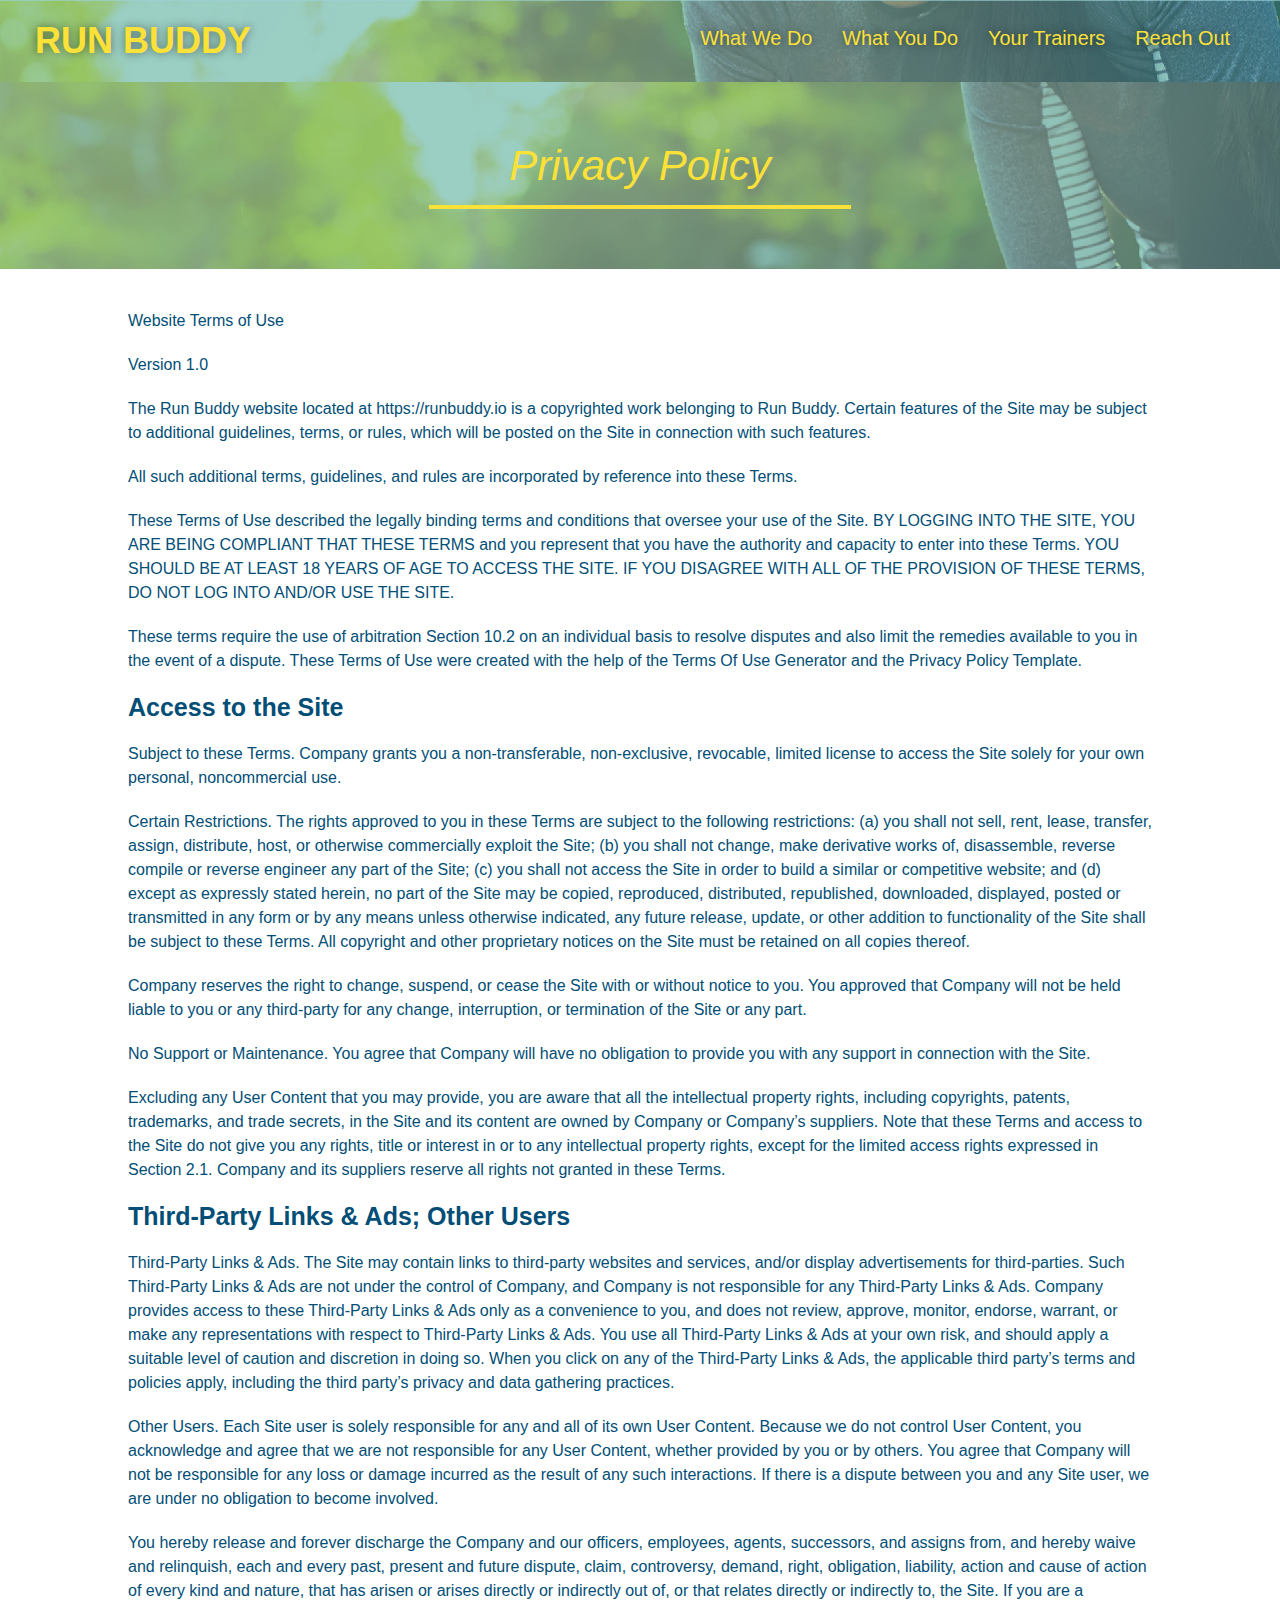
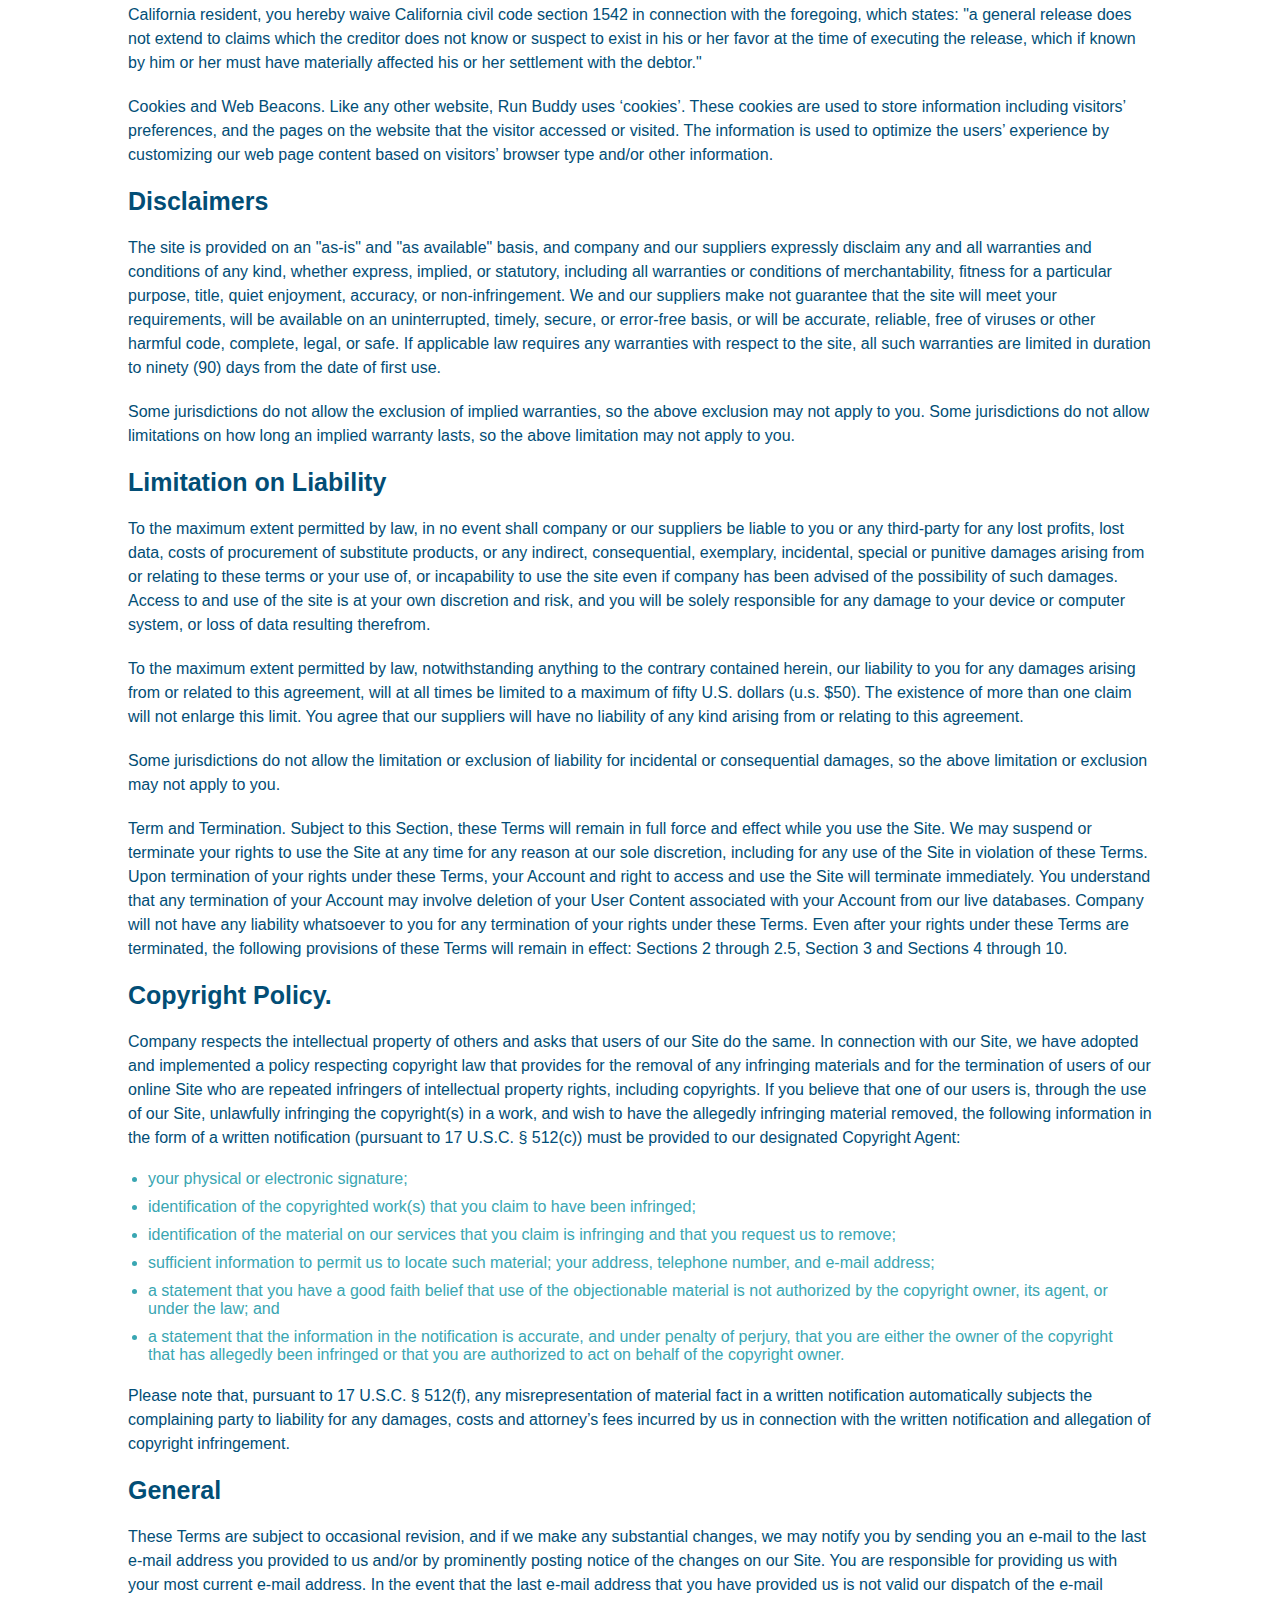
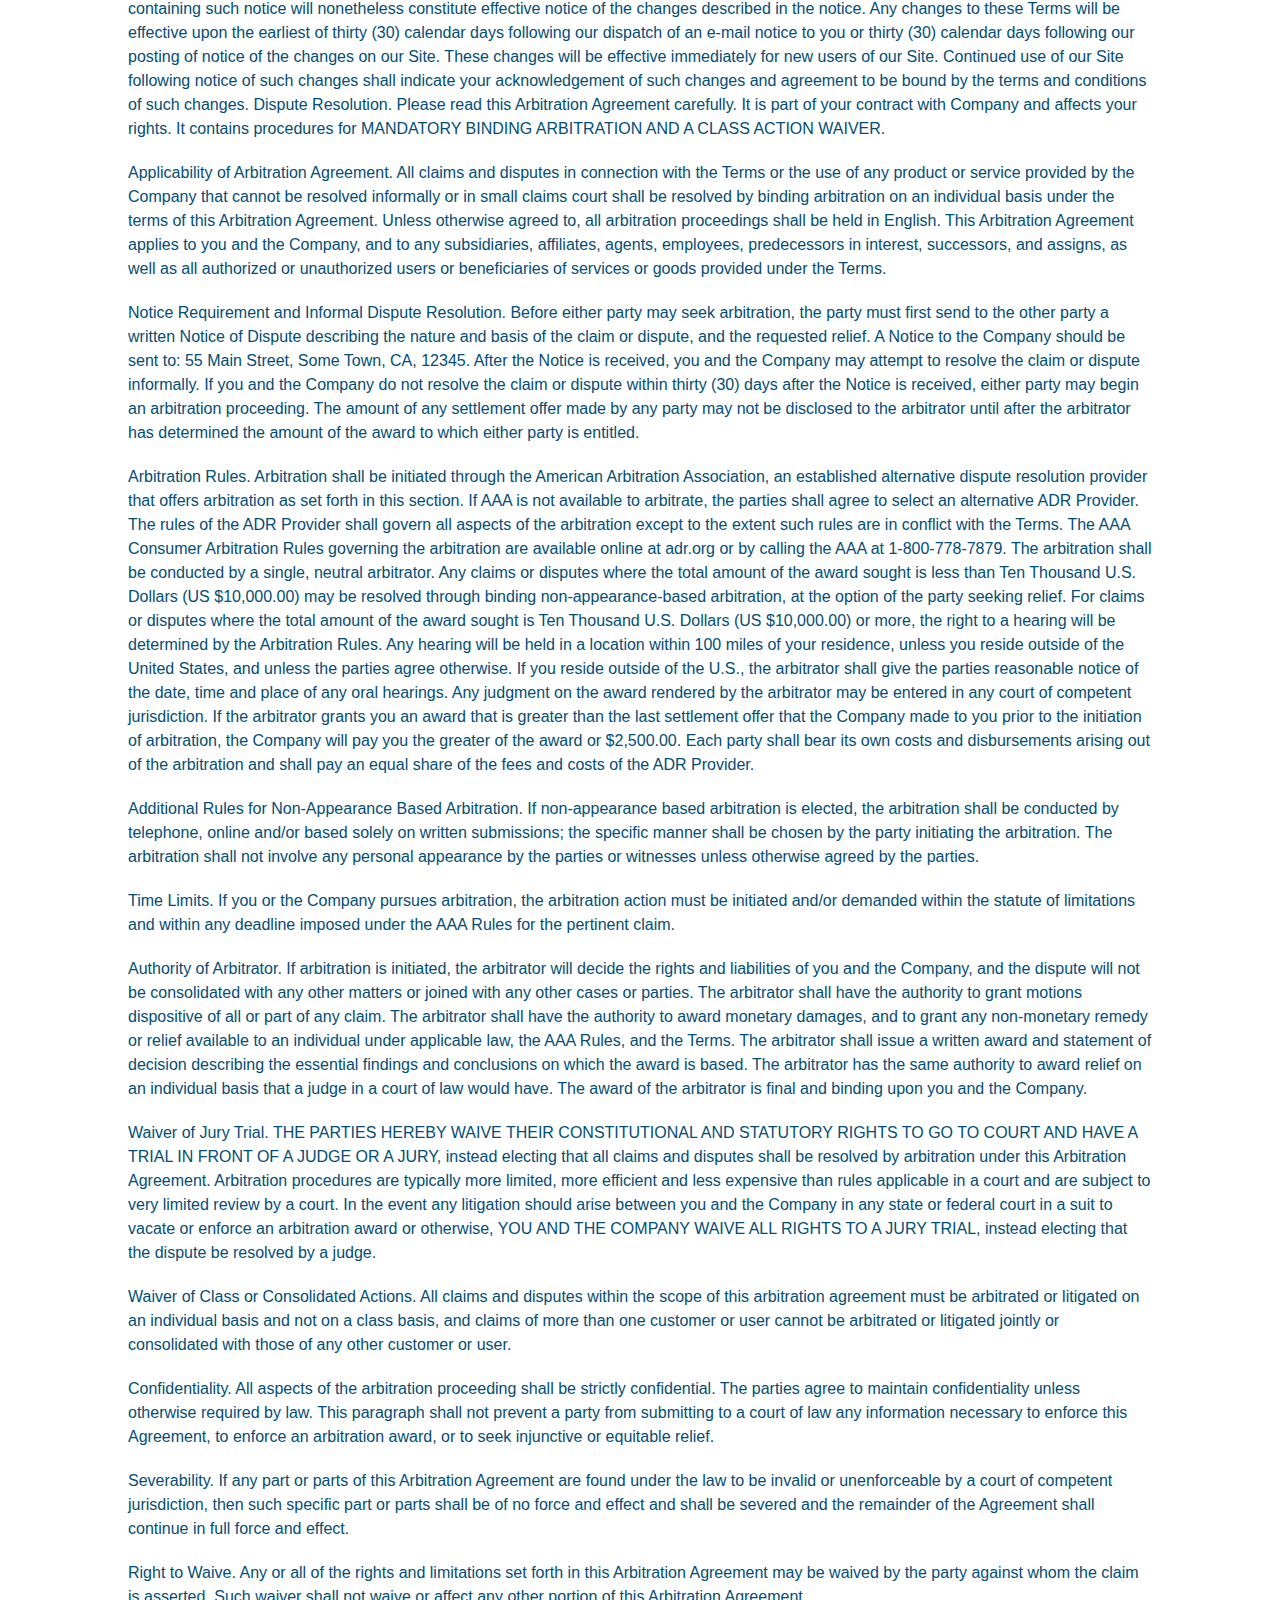
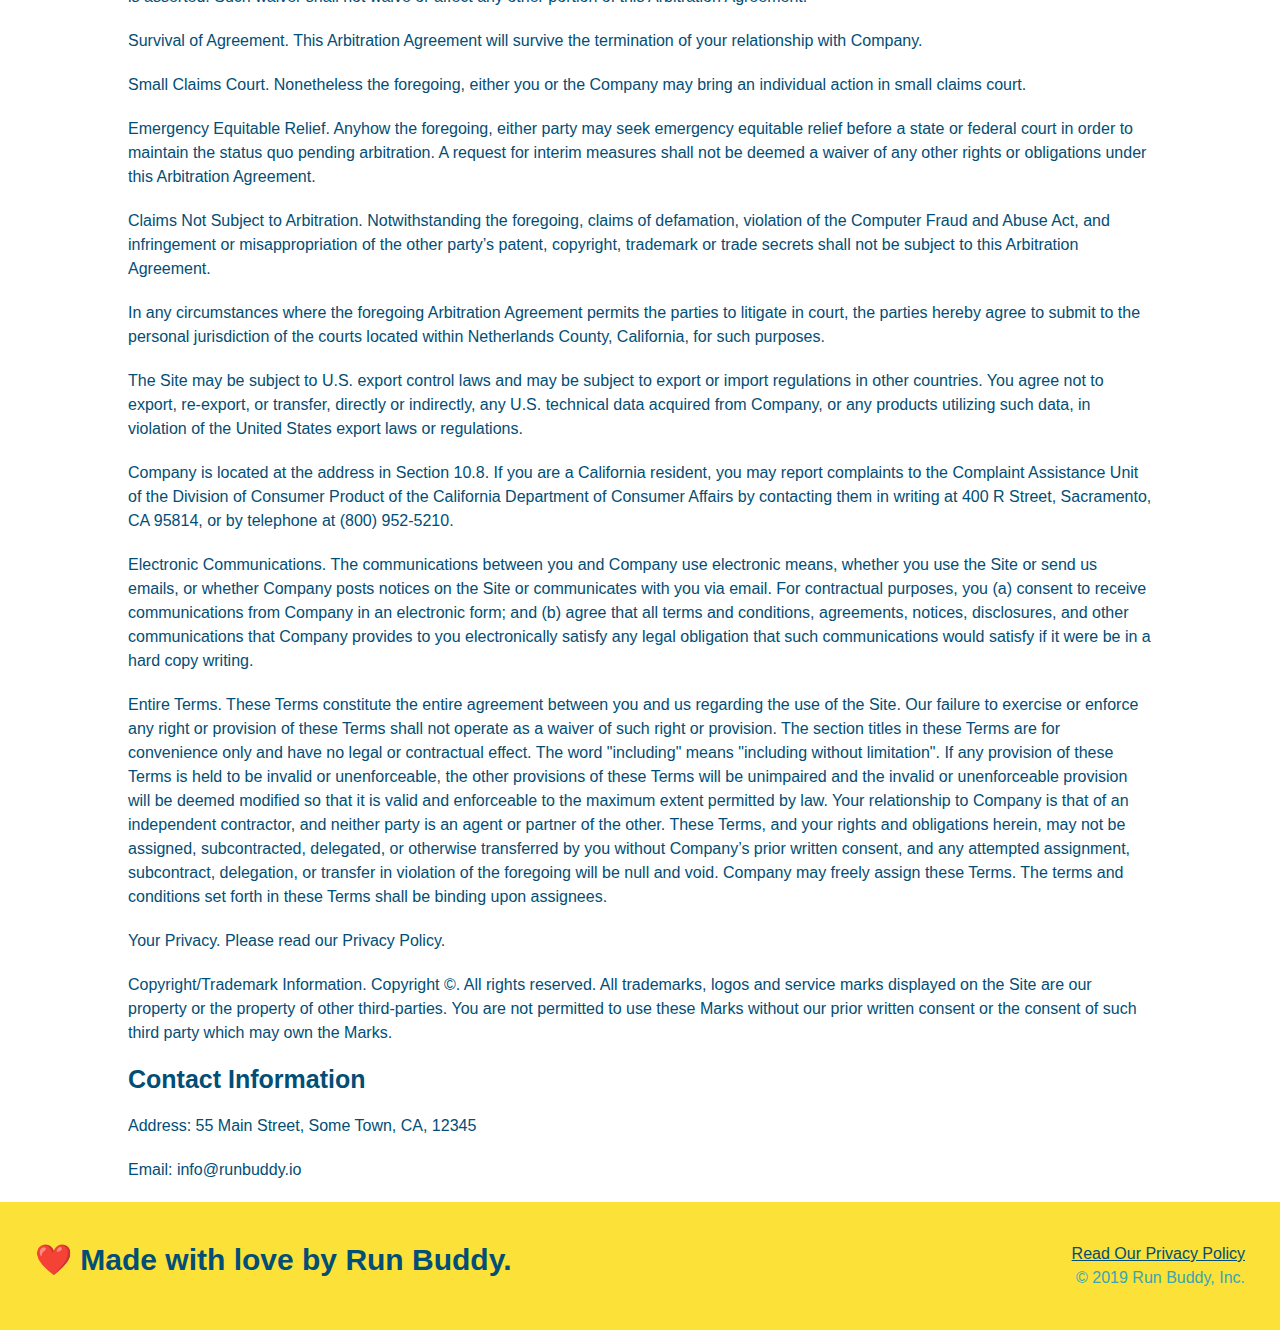
==== privacy-policy.html @ 771fd4bf "first commit" ====
<!DOCTYPE html>
<html lang="en">
  <head>
    <meta charset="UTF-8" />
    <meta name="viewport" content="width=device-width, initial-scale=1.0" />
    <link rel="stylesheet" href="./assets/css/style.css" />
    <link rel="stylesheet" href="./assets/css/secondary-styles.css" />
    <title>Run Buddy - Privacy Policy</title>
  </head>
  <body>
    <header>
      <h1>
        <a href="./index.html">RUN BUDDY</a>
      </h1>
      <nav>
        <ul>
          <li>
            <a href="./index.html#what-we-do">What We Do</a>
          </li>
          <li>
            <a href="./index.html#what-you-do">What You Do</a>
          </li>
          <li>
            <a href="./index.html#your-trainers">Your Trainers</a>
          </li>
          <li>
            <a href="./index.html#reach-out">Reach Out</a>
          </li>
        </ul>
      </nav>
    </header>
    <!-- end navigation -->

    <!-- hero/jumbotron -->
    <section class="hero">
      <h2 class="page-title">
        Privacy Policy
      </h2>
    </section>

    <!-- body copy -->
    <article class="secondary-content">
      <p>
        Website Terms of Use
      </p>

      <p>
        Version 1.0
      </p>

      <p>
        The Run Buddy website located at https://runbuddy.io is a copyrighted work belonging to Run Buddy. Certain
        features of the Site may be subject to additional guidelines, terms, or rules, which will be posted on the Site
        in connection with such features.
      </p>

      <p>
        All such additional terms, guidelines, and rules are incorporated by reference into these Terms.
      </p>

      <p>
        These Terms of Use described the legally binding terms and conditions that oversee your use of the Site. BY
        LOGGING INTO THE SITE, YOU ARE BEING COMPLIANT THAT THESE TERMS and you represent that you have the authority
        and capacity to enter into these Terms. YOU SHOULD BE AT LEAST 18 YEARS OF AGE TO ACCESS THE SITE. IF YOU
        DISAGREE WITH ALL OF THE PROVISION OF THESE TERMS, DO NOT LOG INTO AND/OR USE THE SITE.
      </p>

      <p>
        These terms require the use of arbitration Section 10.2 on an individual basis to resolve disputes and also
        limit the remedies available to you in the event of a dispute. These Terms of Use were created with the help of
        the Terms Of Use Generator and the Privacy Policy Template.
      </p>

      <h3>
        Access to the Site
      </h3>

      <p>
        Subject to these Terms. Company grants you a non-transferable, non-exclusive, revocable, limited license to
        access the Site solely for your own personal, noncommercial use.
      </p>

      <p>
        Certain Restrictions. The rights approved to you in these Terms are subject to the following restrictions: (a)
        you shall not sell, rent, lease, transfer, assign, distribute, host, or otherwise commercially exploit the Site;
        (b) you shall not change, make derivative works of, disassemble, reverse compile or reverse engineer any part of
        the Site; (c) you shall not access the Site in order to build a similar or competitive website; and (d) except
        as expressly stated herein, no part of the Site may be copied, reproduced, distributed, republished, downloaded,
        displayed, posted or transmitted in any form or by any means unless otherwise indicated, any future release,
        update, or other addition to functionality of the Site shall be subject to these Terms. All copyright and other
        proprietary notices on the Site must be retained on all copies thereof.
      </p>

      <p>
        Company reserves the right to change, suspend, or cease the Site with or without notice to you. You approved
        that Company will not be held liable to you or any third-party for any change, interruption, or termination of
        the Site or any part.
      </p>

      <p>
        No Support or Maintenance. You agree that Company will have no obligation to provide you with any support in
        connection with the Site.
      </p>

      <p>
        Excluding any User Content that you may provide, you are aware that all the intellectual property rights,
        including copyrights, patents, trademarks, and trade secrets, in the Site and its content are owned by Company
        or Company’s suppliers. Note that these Terms and access to the Site do not give you any rights, title or
        interest in or to any intellectual property rights, except for the limited access rights expressed in Section
        2.1. Company and its suppliers reserve all rights not granted in these Terms.
      </p>

      <h3>
        Third-Party Links & Ads; Other Users
      </h3>

      <p>
        Third-Party Links & Ads. The Site may contain links to third-party websites and services, and/or display
        advertisements for third-parties. Such Third-Party Links & Ads are not under the control of Company, and Company
        is not responsible for any Third-Party Links & Ads. Company provides access to these Third-Party Links & Ads
        only as a convenience to you, and does not review, approve, monitor, endorse, warrant, or make any
        representations with respect to Third-Party Links & Ads. You use all Third-Party Links & Ads at your own risk,
        and should apply a suitable level of caution and discretion in doing so. When you click on any of the
        Third-Party Links & Ads, the applicable third party’s terms and policies apply, including the third party’s
        privacy and data gathering practices.
      </p>

      <p>
        Other Users. Each Site user is solely responsible for any and all of its own User Content. Because we do not
        control User Content, you acknowledge and agree that we are not responsible for any User Content, whether
        provided by you or by others. You agree that Company will not be responsible for any loss or damage incurred as
        the result of any such interactions. If there is a dispute between you and any Site user, we are under no
        obligation to become involved.
      </p>

      <p>
        You hereby release and forever discharge the Company and our officers, employees, agents, successors, and
        assigns from, and hereby waive and relinquish, each and every past, present and future dispute, claim,
        controversy, demand, right, obligation, liability, action and cause of action of every kind and nature, that has
        arisen or arises directly or indirectly out of, or that relates directly or indirectly to, the Site. If you are
        a California resident, you hereby waive California civil code section 1542 in connection with the foregoing,
        which states: "a general release does not extend to claims which the creditor does not know or suspect to exist
        in his or her favor at the time of executing the release, which if known by him or her must have materially
        affected his or her settlement with the debtor."
      </p>

      <p>
        Cookies and Web Beacons. Like any other website, Run Buddy uses ‘cookies’. These cookies are used to store
        information including visitors’ preferences, and the pages on the website that the visitor accessed or visited.
        The information is used to optimize the users’ experience by customizing our web page content based on visitors’
        browser type and/or other information.
      </p>

      <h3>
        Disclaimers
      </h3>

      <p>
        The site is provided on an "as-is" and "as available" basis, and company and our suppliers expressly disclaim
        any and all warranties and conditions of any kind, whether express, implied, or statutory, including all
        warranties or conditions of merchantability, fitness for a particular purpose, title, quiet enjoyment, accuracy,
        or non-infringement. We and our suppliers make not guarantee that the site will meet your requirements, will be
        available on an uninterrupted, timely, secure, or error-free basis, or will be accurate, reliable, free of
        viruses or other harmful code, complete, legal, or safe. If applicable law requires any warranties with respect
        to the site, all such warranties are limited in duration to ninety (90) days from the date of first use.
      </p>

      <p>
        Some jurisdictions do not allow the exclusion of implied warranties, so the above exclusion may not apply to
        you. Some jurisdictions do not allow limitations on how long an implied warranty lasts, so the above limitation
        may not apply to you.
      </p>

      <h3>
        Limitation on Liability
      </h3>

      <p>
        To the maximum extent permitted by law, in no event shall company or our suppliers be liable to you or any
        third-party for any lost profits, lost data, costs of procurement of substitute products, or any indirect,
        consequential, exemplary, incidental, special or punitive damages arising from or relating to these terms or
        your use of, or incapability to use the site even if company has been advised of the possibility of such
        damages. Access to and use of the site is at your own discretion and risk, and you will be solely responsible
        for any damage to your device or computer system, or loss of data resulting therefrom.
      </p>

      <p>
        To the maximum extent permitted by law, notwithstanding anything to the contrary contained herein, our liability
        to you for any damages arising from or related to this agreement, will at all times be limited to a maximum of
        fifty U.S. dollars (u.s. $50). The existence of more than one claim will not enlarge this limit. You agree that
        our suppliers will have no liability of any kind arising from or relating to this agreement.
      </p>

      <p>
        Some jurisdictions do not allow the limitation or exclusion of liability for incidental or consequential
        damages, so the above limitation or exclusion may not apply to you.
      </p>

      <p>
        Term and Termination. Subject to this Section, these Terms will remain in full force and effect while you use
        the Site. We may suspend or terminate your rights to use the Site at any time for any reason at our sole
        discretion, including for any use of the Site in violation of these Terms. Upon termination of your rights under
        these Terms, your Account and right to access and use the Site will terminate immediately. You understand that
        any termination of your Account may involve deletion of your User Content associated with your Account from our
        live databases. Company will not have any liability whatsoever to you for any termination of your rights under
        these Terms. Even after your rights under these Terms are terminated, the following provisions of these Terms
        will remain in effect: Sections 2 through 2.5, Section 3 and Sections 4 through 10.
      </p>

      <h3>
        Copyright Policy.
      </h3>

      <p>
        Company respects the intellectual property of others and asks that users of our Site do the same. In connection
        with our Site, we have adopted and implemented a policy respecting copyright law that provides for the removal
        of any infringing materials and for the termination of users of our online Site who are repeated infringers of
        intellectual property rights, including copyrights. If you believe that one of our users is, through the use of
        our Site, unlawfully infringing the copyright(s) in a work, and wish to have the allegedly infringing material
        removed, the following information in the form of a written notification (pursuant to 17 U.S.C. § 512(c)) must
        be provided to our designated Copyright Agent:
      </p>

      <ul>
        <li>
          your physical or electronic signature;
        </li>
        <li>
          identification of the copyrighted work(s) that you claim to have been infringed;
        </li>
        <li>
          identification of the material on our services that you claim is infringing and that you request us to remove;
        </li>
        <li>
          sufficient information to permit us to locate such material; your address, telephone number, and e-mail
          address;
        </li>
        <li>
          a statement that you have a good faith belief that use of the objectionable material is not authorized by the
          copyright owner, its agent, or under the law; and
        </li>
        <li>
          a statement that the information in the notification is accurate, and under penalty of perjury, that you are
          either the owner of the copyright that has allegedly been infringed or that you are authorized to act on
          behalf of the copyright owner.
        </li>
      </ul>

      <p>
        Please note that, pursuant to 17 U.S.C. § 512(f), any misrepresentation of material fact in a written
        notification automatically subjects the complaining party to liability for any damages, costs and attorney’s
        fees incurred by us in connection with the written notification and allegation of copyright infringement.
      </p>

      <h3>
        General
      </h3>

      <p>
        These Terms are subject to occasional revision, and if we make any substantial changes, we may notify you by
        sending you an e-mail to the last e-mail address you provided to us and/or by prominently posting notice of the
        changes on our Site. You are responsible for providing us with your most current e-mail address. In the event
        that the last e-mail address that you have provided us is not valid our dispatch of the e-mail containing such
        notice will nonetheless constitute effective notice of the changes described in the notice. Any changes to these
        Terms will be effective upon the earliest of thirty (30) calendar days following our dispatch of an e-mail
        notice to you or thirty (30) calendar days following our posting of notice of the changes on our Site. These
        changes will be effective immediately for new users of our Site. Continued use of our Site following notice of
        such changes shall indicate your acknowledgement of such changes and agreement to be bound by the terms and
        conditions of such changes. Dispute Resolution. Please read this Arbitration Agreement carefully. It is part of
        your contract with Company and affects your rights. It contains procedures for MANDATORY BINDING ARBITRATION AND
        A CLASS ACTION WAIVER.
      </p>

      <p>
        Applicability of Arbitration Agreement. All claims and disputes in connection with the Terms or the use of any
        product or service provided by the Company that cannot be resolved informally or in small claims court shall be
        resolved by binding arbitration on an individual basis under the terms of this Arbitration Agreement. Unless
        otherwise agreed to, all arbitration proceedings shall be held in English. This Arbitration Agreement applies to
        you and the Company, and to any subsidiaries, affiliates, agents, employees, predecessors in interest,
        successors, and assigns, as well as all authorized or unauthorized users or beneficiaries of services or goods
        provided under the Terms.
      </p>

      <p>
        Notice Requirement and Informal Dispute Resolution. Before either party may seek arbitration, the party must
        first send to the other party a written Notice of Dispute describing the nature and basis of the claim or
        dispute, and the requested relief. A Notice to the Company should be sent to: 55 Main Street, Some Town, CA,
        12345. After the Notice is received, you and the Company may attempt to resolve the claim or dispute informally.
        If you and the Company do not resolve the claim or dispute within thirty (30) days after the Notice is received,
        either party may begin an arbitration proceeding. The amount of any settlement offer made by any party may not
        be disclosed to the arbitrator until after the arbitrator has determined the amount of the award to which either
        party is entitled.
      </p>

      <p>
        Arbitration Rules. Arbitration shall be initiated through the American Arbitration Association, an established
        alternative dispute resolution provider that offers arbitration as set forth in this section. If AAA is not
        available to arbitrate, the parties shall agree to select an alternative ADR Provider. The rules of the ADR
        Provider shall govern all aspects of the arbitration except to the extent such rules are in conflict with the
        Terms. The AAA Consumer Arbitration Rules governing the arbitration are available online at adr.org or by
        calling the AAA at 1-800-778-7879. The arbitration shall be conducted by a single, neutral arbitrator. Any
        claims or disputes where the total amount of the award sought is less than Ten Thousand U.S. Dollars (US
        $10,000.00) may be resolved through binding non-appearance-based arbitration, at the option of the party seeking
        relief. For claims or disputes where the total amount of the award sought is Ten Thousand U.S. Dollars (US
        $10,000.00) or more, the right to a hearing will be determined by the Arbitration Rules. Any hearing will be
        held in a location within 100 miles of your residence, unless you reside outside of the United States, and
        unless the parties agree otherwise. If you reside outside of the U.S., the arbitrator shall give the parties
        reasonable notice of the date, time and place of any oral hearings. Any judgment on the award rendered by the
        arbitrator may be entered in any court of competent jurisdiction. If the arbitrator grants you an award that is
        greater than the last settlement offer that the Company made to you prior to the initiation of arbitration, the
        Company will pay you the greater of the award or $2,500.00. Each party shall bear its own costs and
        disbursements arising out of the arbitration and shall pay an equal share of the fees and costs of the ADR
        Provider.
      </p>

      <p>
        Additional Rules for Non-Appearance Based Arbitration. If non-appearance based arbitration is elected, the
        arbitration shall be conducted by telephone, online and/or based solely on written submissions; the specific
        manner shall be chosen by the party initiating the arbitration. The arbitration shall not involve any personal
        appearance by the parties or witnesses unless otherwise agreed by the parties.
      </p>

      <p>
        Time Limits. If you or the Company pursues arbitration, the arbitration action must be initiated and/or demanded
        within the statute of limitations and within any deadline imposed under the AAA Rules for the pertinent claim.
      </p>

      <p>
        Authority of Arbitrator. If arbitration is initiated, the arbitrator will decide the rights and liabilities of
        you and the Company, and the dispute will not be consolidated with any other matters or joined with any other
        cases or parties. The arbitrator shall have the authority to grant motions dispositive of all or part of any
        claim. The arbitrator shall have the authority to award monetary damages, and to grant any non-monetary remedy
        or relief available to an individual under applicable law, the AAA Rules, and the Terms. The arbitrator shall
        issue a written award and statement of decision describing the essential findings and conclusions on which the
        award is based. The arbitrator has the same authority to award relief on an individual basis that a judge in a
        court of law would have. The award of the arbitrator is final and binding upon you and the Company.
      </p>

      <p>
        Waiver of Jury Trial. THE PARTIES HEREBY WAIVE THEIR CONSTITUTIONAL AND STATUTORY RIGHTS TO GO TO COURT AND HAVE
        A TRIAL IN FRONT OF A JUDGE OR A JURY, instead electing that all claims and disputes shall be resolved by
        arbitration under this Arbitration Agreement. Arbitration procedures are typically more limited, more efficient
        and less expensive than rules applicable in a court and are subject to very limited review by a court. In the
        event any litigation should arise between you and the Company in any state or federal court in a suit to vacate
        or enforce an arbitration award or otherwise, YOU AND THE COMPANY WAIVE ALL RIGHTS TO A JURY TRIAL, instead
        electing that the dispute be resolved by a judge.
      </p>

      <p>
        Waiver of Class or Consolidated Actions. All claims and disputes within the scope of this arbitration agreement
        must be arbitrated or litigated on an individual basis and not on a class basis, and claims of more than one
        customer or user cannot be arbitrated or litigated jointly or consolidated with those of any other customer or
        user.
      </p>

      <p>
        Confidentiality. All aspects of the arbitration proceeding shall be strictly confidential. The parties agree to
        maintain confidentiality unless otherwise required by law. This paragraph shall not prevent a party from
        submitting to a court of law any information necessary to enforce this Agreement, to enforce an arbitration
        award, or to seek injunctive or equitable relief.
      </p>

      <p>
        Severability. If any part or parts of this Arbitration Agreement are found under the law to be invalid or
        unenforceable by a court of competent jurisdiction, then such specific part or parts shall be of no force and
        effect and shall be severed and the remainder of the Agreement shall continue in full force and effect.
      </p>

      <p>
        Right to Waive. Any or all of the rights and limitations set forth in this Arbitration Agreement may be waived
        by the party against whom the claim is asserted. Such waiver shall not waive or affect any other portion of this
        Arbitration Agreement.
      </p>

      <p>
        Survival of Agreement. This Arbitration Agreement will survive the termination of your relationship with
        Company.
      </p>

      <p>
        Small Claims Court. Nonetheless the foregoing, either you or the Company may bring an individual action in small
        claims court.
      </p>

      <p>
        Emergency Equitable Relief. Anyhow the foregoing, either party may seek emergency equitable relief before a
        state or federal court in order to maintain the status quo pending arbitration. A request for interim measures
        shall not be deemed a waiver of any other rights or obligations under this Arbitration Agreement.
      </p>

      <p>
        Claims Not Subject to Arbitration. Notwithstanding the foregoing, claims of defamation, violation of the
        Computer Fraud and Abuse Act, and infringement or misappropriation of the other party’s patent, copyright,
        trademark or trade secrets shall not be subject to this Arbitration Agreement.
      </p>

      <p>
        In any circumstances where the foregoing Arbitration Agreement permits the parties to litigate in court, the
        parties hereby agree to submit to the personal jurisdiction of the courts located within Netherlands County,
        California, for such purposes.
      </p>

      <p>
        The Site may be subject to U.S. export control laws and may be subject to export or import regulations in other
        countries. You agree not to export, re-export, or transfer, directly or indirectly, any U.S. technical data
        acquired from Company, or any products utilizing such data, in violation of the United States export laws or
        regulations.
      </p>

      <p>
        Company is located at the address in Section 10.8. If you are a California resident, you may report complaints
        to the Complaint Assistance Unit of the Division of Consumer Product of the California Department of Consumer
        Affairs by contacting them in writing at 400 R Street, Sacramento, CA 95814, or by telephone at (800) 952-5210.
      </p>

      <p>
        Electronic Communications. The communications between you and Company use electronic means, whether you use the
        Site or send us emails, or whether Company posts notices on the Site or communicates with you via email. For
        contractual purposes, you (a) consent to receive communications from Company in an electronic form; and (b)
        agree that all terms and conditions, agreements, notices, disclosures, and other communications that Company
        provides to you electronically satisfy any legal obligation that such communications would satisfy if it were be
        in a hard copy writing.
      </p>

      <p>
        Entire Terms. These Terms constitute the entire agreement between you and us regarding the use of the Site. Our
        failure to exercise or enforce any right or provision of these Terms shall not operate as a waiver of such right
        or provision. The section titles in these Terms are for convenience only and have no legal or contractual
        effect. The word "including" means "including without limitation". If any provision of these Terms is held to be
        invalid or unenforceable, the other provisions of these Terms will be unimpaired and the invalid or
        unenforceable provision will be deemed modified so that it is valid and enforceable to the maximum extent
        permitted by law. Your relationship to Company is that of an independent contractor, and neither party is an
        agent or partner of the other. These Terms, and your rights and obligations herein, may not be assigned,
        subcontracted, delegated, or otherwise transferred by you without Company’s prior written consent, and any
        attempted assignment, subcontract, delegation, or transfer in violation of the foregoing will be null and void.
        Company may freely assign these Terms. The terms and conditions set forth in these Terms shall be binding upon
        assignees.
      </p>

      <p>
        Your Privacy. Please read our Privacy Policy.
      </p>

      <p>
        Copyright/Trademark Information. Copyright ©. All rights reserved. All trademarks, logos and service marks
        displayed on the Site are our property or the property of other third-parties. You are not permitted to use
        these Marks without our prior written consent or the consent of such third party which may own the Marks.
      </p>

      <h3>
        Contact Information
      </h3>

      <p>
        Address: 55 Main Street, Some Town, CA, 12345
      </p>

      <p>
        Email: info@runbuddy.io
      </p>
    </article>

    <!-- footer -->
    <footer>
      <h2>❤️ Made with love by Run Buddy.</h2>

      <div>
        <a href="./privacy-policy.html">Read Our Privacy Policy</a> <br/>
        &copy; 2019 Run Buddy, Inc.
      </div>
    </footer>
    <!-- footer end -->
  </body>
</html>
---- assets/css/style.css ----
:root {
  --primary-color: #fce138;
  --secondary-color: #024e76;
  --tertiary-color: #39a6b2;
}

* {
  box-sizing: border-box;
  margin: 0;
  padding: 0;
}

body {
  color: var(--tertiary-color);
  font-family: Helvetica, Arial, sans-serif;
}


/* HEADER / NAV BAR STYLES START */

header {
  padding: 20px 35px;
  background-color: var(--tertiary-color);
  display: flex;
  justify-content: space-between;
  flex-wrap: wrap;
  position: sticky;
  position: -webkit-sticky;
  top: 0;
  background-image: url("../images/hero-bg.jpg");
  background-size: cover;
  background-attachment: fixed;
  background-position: 80%;
  z-index: 9999;
}

header h1 {
  font-weight: bold;
  margin: 0;
  font-size: 36px;
  color: var(--primary-color);
  text-shadow: 0 0 10px rgba(0, 0, 0, 0.5);
}

header a {
  text-decoration: none;
  color: var(--primary-color);
}

header nav {
  margin: 7px 0;
}

header nav ul {
  display: flex;
  flex-wrap: wrap;
  justify-content: space-between;
  align-items: center;
  list-style: none;
}

header nav ul li a {
  padding: 10px 15px;
  font-weight: lighter;
  font-size: 1.55vw;
  text-shadow: 0 0 10px rgba(0, 0, 0, 0.5);
}

header nav ul li a:hover {
  background: var(--primary-color);
  color: var(--secondary-color);
  border-radius: 15px;
  text-shadow: none;
}

/* HEADER / NAVBAR STYLES END */



/* FOOTER STYLES START */
footer {
  background: var(--primary-color);
  padding: 40px 35px;
  display: flex;
  justify-content: space-between;
  flex-wrap: wrap;
  width: 100%;
}

footer h2 {
  color: var(--secondary-color);
  font-size: 30px;
  margin: 0;
}

footer div {
  line-height: 1.5;
  text-align: right;
}

footer a {
  color: var(--secondary-color);
}
/* END FOOTER STYLES */

/* STYLE ALL SECTION TAGS */
section {
  padding: 60px;
}

/* HERO STYLES START */
.hero {
  background-image: url('../images/hero-bg.jpg');
  background-size: cover;
  display: flex;
  justify-content: center;
  flex-wrap: wrap;
  align-items: flex-start;
  background-attachment: fixed;
  background-position: 80%;
}

.hero-cta {
  width: 35%;
  text-align: right;
  margin: 3.5%;
  color: #fff;
  font-size: 18px;
  line-height: 1.2;
}

.hero-cta h2 {
  font-style: italic;
  font-size: 55px;
  color: var(--primary-color);
  text-shadow: 0 0 10px rgba(0, 0, 0, 0.5);
}

.hero-form {
  border: 3px solid var(--secondary-color);
  background-color: rgba(255, 225, 56, 0.8);
  padding: 20px;
  color: var(--secondary-color);
  width: 40%;
  margin: 3.5%;
  border-radius: 15px;
  box-shadow: 0 0 10px rgba(0, 0, 0, 0.5);
}

.hero-form button:hover {
  background-color: var(--tertiary-color);  
}

.hero-form h3 {
  font-size: 24px;
  margin: 0;
}
.hero-form p {
  margin: 5px 0 15px 0;
}

.form-input {
  border: 1px solid var(--secondary-color);
  display: block;
  padding: 7px 15px;
  font-size: 16px;
  color: var(--secondary-color);
  width: 100%;
  margin-bottom: 15px; 
  border-radius: 10px;
  background-color: rgba(255,255,255, 0.75);
}

.form-input:focus {
  background-color: rgba(255,255,255, 1);
  outline: none;
}

.hero-form label {
  margin: 0 5px;
}

.hero-form button {
  color: var(--primary-color);
  background-color: var(--secondary-color);
  border: none;
  padding: 10px 20px;
  font-size: 16px;
  border-radius: 10px;
} 

.checkbox-wrapper input, .radio-wrapper input {
  opacity: 0;
}

.checkbox-wrapper label, .radio-wrapper label {
  position: relative;
  left: 10px;
  margin: 10px;
  line-height: 1.6;
}

.checkbox-wrapper label::before, .radio-wrapper label::before {
  content: "";
  height: 20px;
  width: 20px;
  background: rgba(255, 255, 255, 0.75);  
  border: 1px solid var(--secondary-color);  
  position: absolute;
  top: -4px;
  left: -30px;
}

.radio-wrapper label::before {
  border-radius: 50%;
}

.radio-wrapper label::after {
  content: "";
  height: 20px;
  width: 20px;
  border-radius: 50%;
  background: var(--secondary-color);
  position: absolute;
  left: -29px;
  top: -3px;
  background-image: radial-gradient(circle, var(--tertiary-color), var(--secondary-color));
}

.checkbox-wrapper label::after {
  content: "";
  height: 6px;
  width: 14px;
  border-left: 2px solid var(--secondary-color);
  border-bottom: 2px solid var(--secondary-color);
  position: absolute;
  left: -26px;
  top: 1px;
  transform: rotate(-58deg);
}

.checkbox-wrapper input + label::after, 
.radio-wrapper input + label::after {
  content: none;
}

.checkbox-wrapper input:checked + label::after, 
.radio-wrapper input:checked + label::after {
  content: "";
}
/* HERO STYLES END */


/* SECTION TITLE STYLES START */
.section-title {
  font-size: 48px;
  border-bottom: 3px solid;
  color: var(--secondary-color);
  padding-bottom: 20px;
  text-align: center;
  margin: 0 auto 35px auto;
  width: 50%;
}

.primary-border {
  border-color: var(--primary-color);
}

.secondary-border {
  border-color: var(--tertiary-color);
}
/* SECTION TITLE STYLES END */

/* WHAT WE DO STYLES */
.intro p {
  line-height: 1.7;
  color: var(--tertiary-color);
  width: 80%;
  margin: 0 auto;
  font-size: 20px;
  text-align: center;
}
/* WHAT YOU DO STYLES END */


/* WHAT YOU DO STYLES START */
.steps { 
  background: var(--primary-color);
}

.step {
  margin: 50px auto;
  padding-bottom: 50px;
  width: 80%;
  display: flex;
  flex-wrap: wrap;
  align-items: center;
  justify-content: space-between;
}

.step:last-child {
  border-bottom: none;
}

.step h3 {
  color: var(--secondary-color);
  font-size: 46px;
  flex: 1 30%;
}

.step-info {
  flex: 2 70%;
  display: flex;
  flex-wrap: wrap;
  align-items: center;
}

.step-img {
  flex: 1 12%;
  margin-right: 20px;
}

.step-img img {
  max-width: 100%;
}

.step-text {
  flex: 12;
}

.step-text p {
  color: var(--tertiary-color);
  font-size: 18px;
}

.step-text h4 {
  font-size: 26px;
  line-height: 1.5;
  color: var(--secondary-color);
}
/* WHAT YOU DO STYLES END */

/* MEET THE TRAINERS START */
.trainers {
  width: 100%;
  margin: 0 auto;
  display: flex;
  flex-wrap: wrap;
  justify-content: space-around;
}

.trainer {
  margin: 20px;
  flex: 1;
  background: var(--secondary-color);
  color: var(--primary-color);
}

.trainer img {
  width: 100%;
}

.trainer-bio {
  padding: 25px;
  line-height: 1.3;
}

.trainer-bio h3 {
  font-size: 28px;
}

.trainer-bio h4 {
  font-weight: lighter;
  font-size: 22px;
  margin-bottom: 15px;
}

.trainer-bio p {
  font-size: 17px;
}
/* TRAINER STYLES END */

/* REACH OUT STYLES START */
.contact {
  background: var(--secondary-color);
}

.contact h2 {
  color: var(--primary-color);
}

.contact-info {
  display: flex;
  justify-content: space-between;
  flex-wrap: wrap;
}

.contact-info > * {
  flex: 1;
  margin: 15px;
}

.contact-info iframe {
  height: 400px;
}

.contact-info div {
  color: white;
}

.contact-info h3 {
  color: var(--primary-color);
  font-size: 32px;
}

.contact-info p, .contact-info address {
  margin: 20px 0;
  line-height: 1.5;
  font-size: 16px;
  font-style: normal;
}

.contact-form input, .contact-form textarea {
  border: 1px solid var(--secondary-color);
  display: block;
  padding: 7px 15px;
  font-size: 16px;
  color: var(--secondary-color);
  width: 100%;
  margin-bottom: 15px;
  margin-top: 5px;
  border-radius: 10px;
  background-color: rgba(255,255,255, 0.75);
}

.contact-form input:focus, .contact-form textarea:focus {
  background-color: rgba(255,255,255, 1);
  outline: none;
}

.contact-form button {
  width: 100%;
  border: none;
  background: var(--primary-color);
  color: var(--secondary-color);
  text-align: center;
  padding: 15px 0;
  font-size: 16px;
  border-radius: 10px;
}

.contact-form button:hover {
  color: var(--primary-color);
  background: var(--tertiary-color);
}

.contact-info a {
  color: var(--primary-color);
}
/* REACH OUT STYLES END */

/* UTILITIES */
.text-left {
  text-align: left;
}

.text-right {
  text-align: right;
}

.flex-row {
  display: flex;
}

/* MEDIA QUERY FOR SMALLER DESKTOP SCREENS AND SMALLER */
@media screen and (max-width: 980px) {
  header {
    padding-bottom: 0;
    justify-content: center;
    position: relative;
  }

  header h1 {
    width: 100%;
    text-align: center;
  }

  header nav ul {
    margin-top: 20px;
    width: 100%;
    justify-content: center;
  }

  header nav ul li a {
    font-size: 20px;
  }

  footer h2, footer div {
    text-align: center;
    width: 100%;
  }

  .hero-cta, .hero-form {
    width: 100%;
  }
  
  .hero-cta {
    text-align: center;
  }

  .section-title {
    width: 80%;
  }
  
  .trainer {
    flex: 0 70%;
  }
  
  .contact-info iframe{
    flex: 1 100%;
  }
}

/* MEDIA QUERY FOR TABLETS AND SMALLER */
@media screen and (max-width: 768px) {
  section {
    padding: 30px 15px;
  }

  .step h3 {
    flex: 1 100%;
    text-align: center;
  }

  .step-info {
    flex: 2 100%;
    text-align: center;
    justify-content: center;
  }

  .step-img {
    flex: 0 32%;
    margin-right: 0;
    margin-top: 15px;
    margin-bottom: 15px;
  }

  .step-text {
    flex: 100%;  
  }

  .trainer-bio h3, .trainer-bio h4 {
    display: block;
  }
}

/* MEDIA QUERY FOR MOBILE PHONES AND SMALLER */
@media screen and (max-width: 575px) {
  .hero-form button {
    width: 100%;
  }

  .section-title {
    width: 95%;
  }

  .intro p {
    width: 100%;
  }

  .trainer {
    flex: 0 100%;
  }

  .contact-info {
    text-align: center;
  }

  .contact-info > * {
    flex: 0 100%;
  }

  .contact-form {
    order: 3;
  }
}
---- assets/css/secondary-styles.css ----
/* SECONDARY PAGE STYLES */
.hero {
  background-position: bottom;
  height: auto;
  text-align: center;
  margin-bottom: 40px;
}

.page-title {
  padding: 0 80px 15px 80px;
  font-size: 42px;
  font-weight: 400;
  font-style: italic;
  color: #fce138;
  display: inline-block;
  border-bottom: 4px solid #fce138;
}

.secondary-content {
  width: 80%;
  margin: 0 auto;
  color: #024e76;
}

.secondary-content h3 {
  font-size: 25px;
  margin: 20px 0;
}

.secondary-content p {
  font-size: 16px;
  line-height: 1.5;
  margin: 20px 0;
}

.secondary-content ul {
  margin: 15px 20px;
}

.secondary-content li {
  color: #39a6b2;
  margin: 10px 0;
}
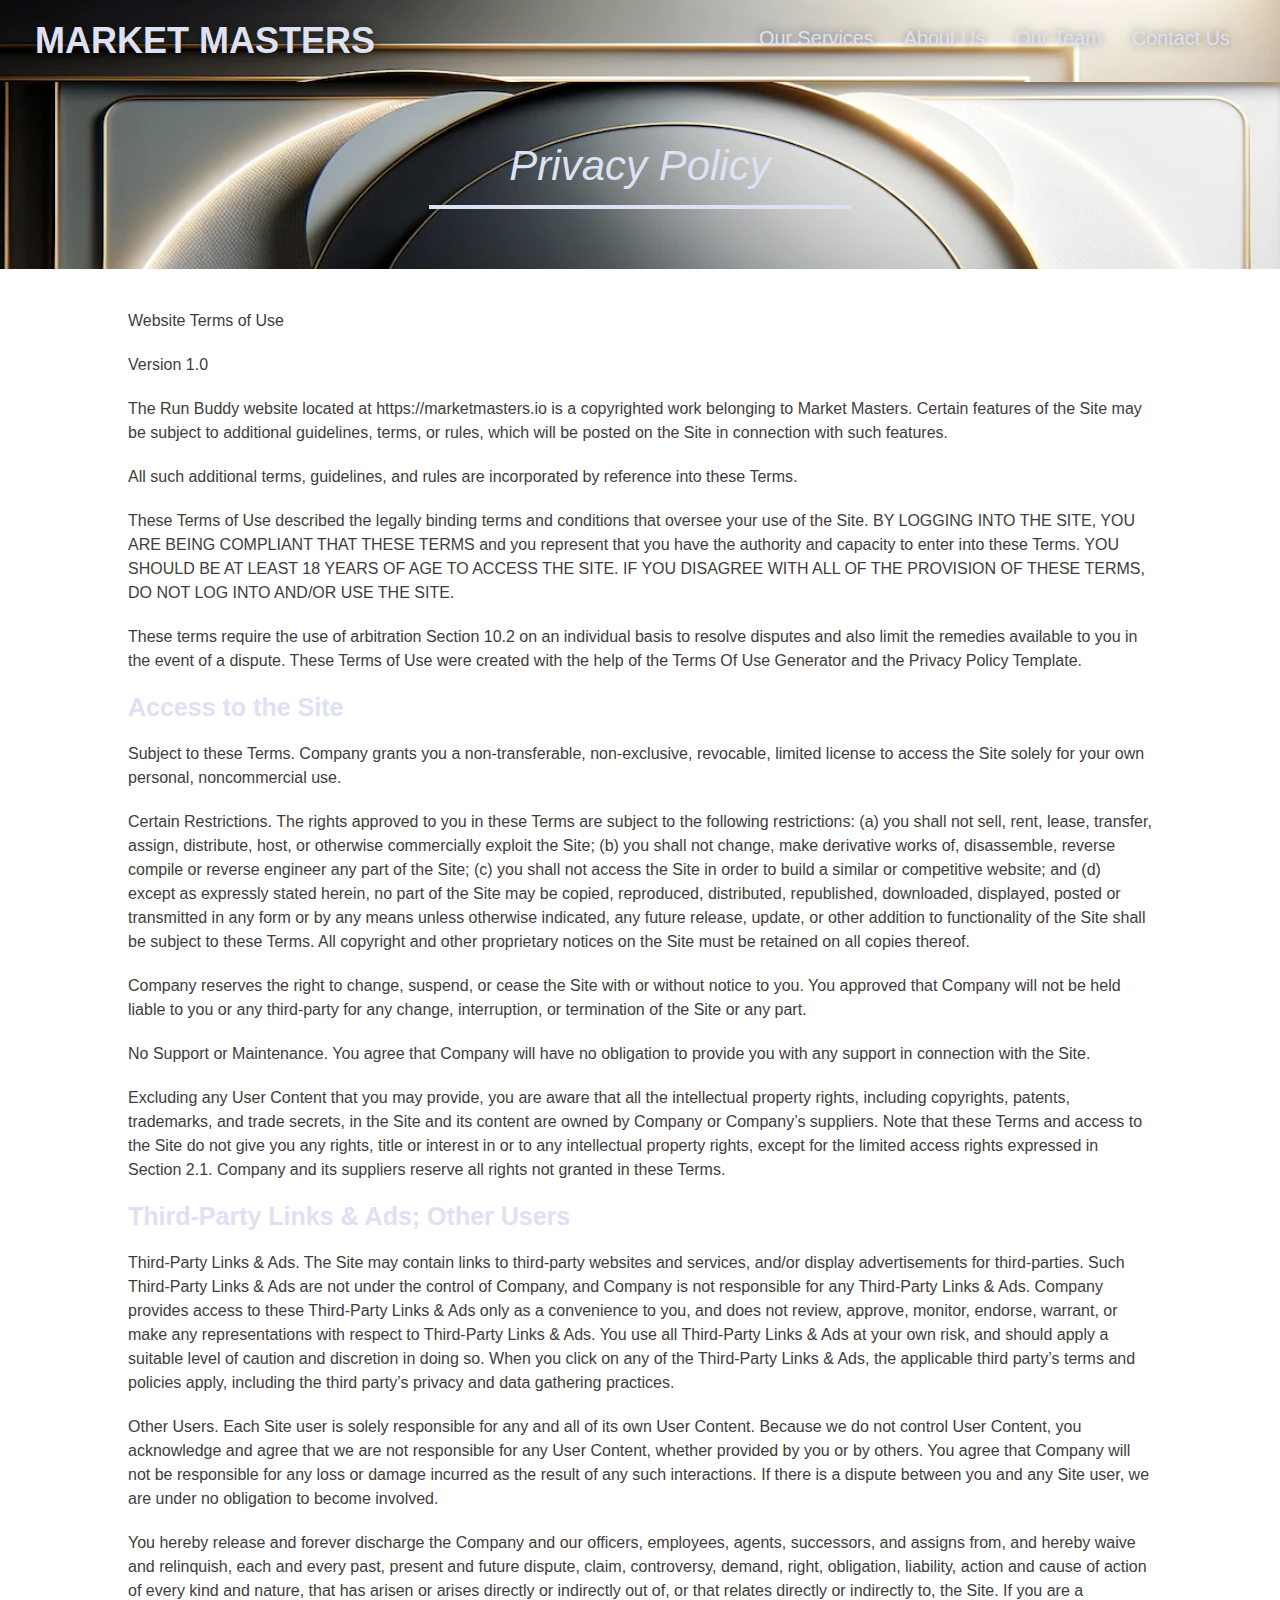
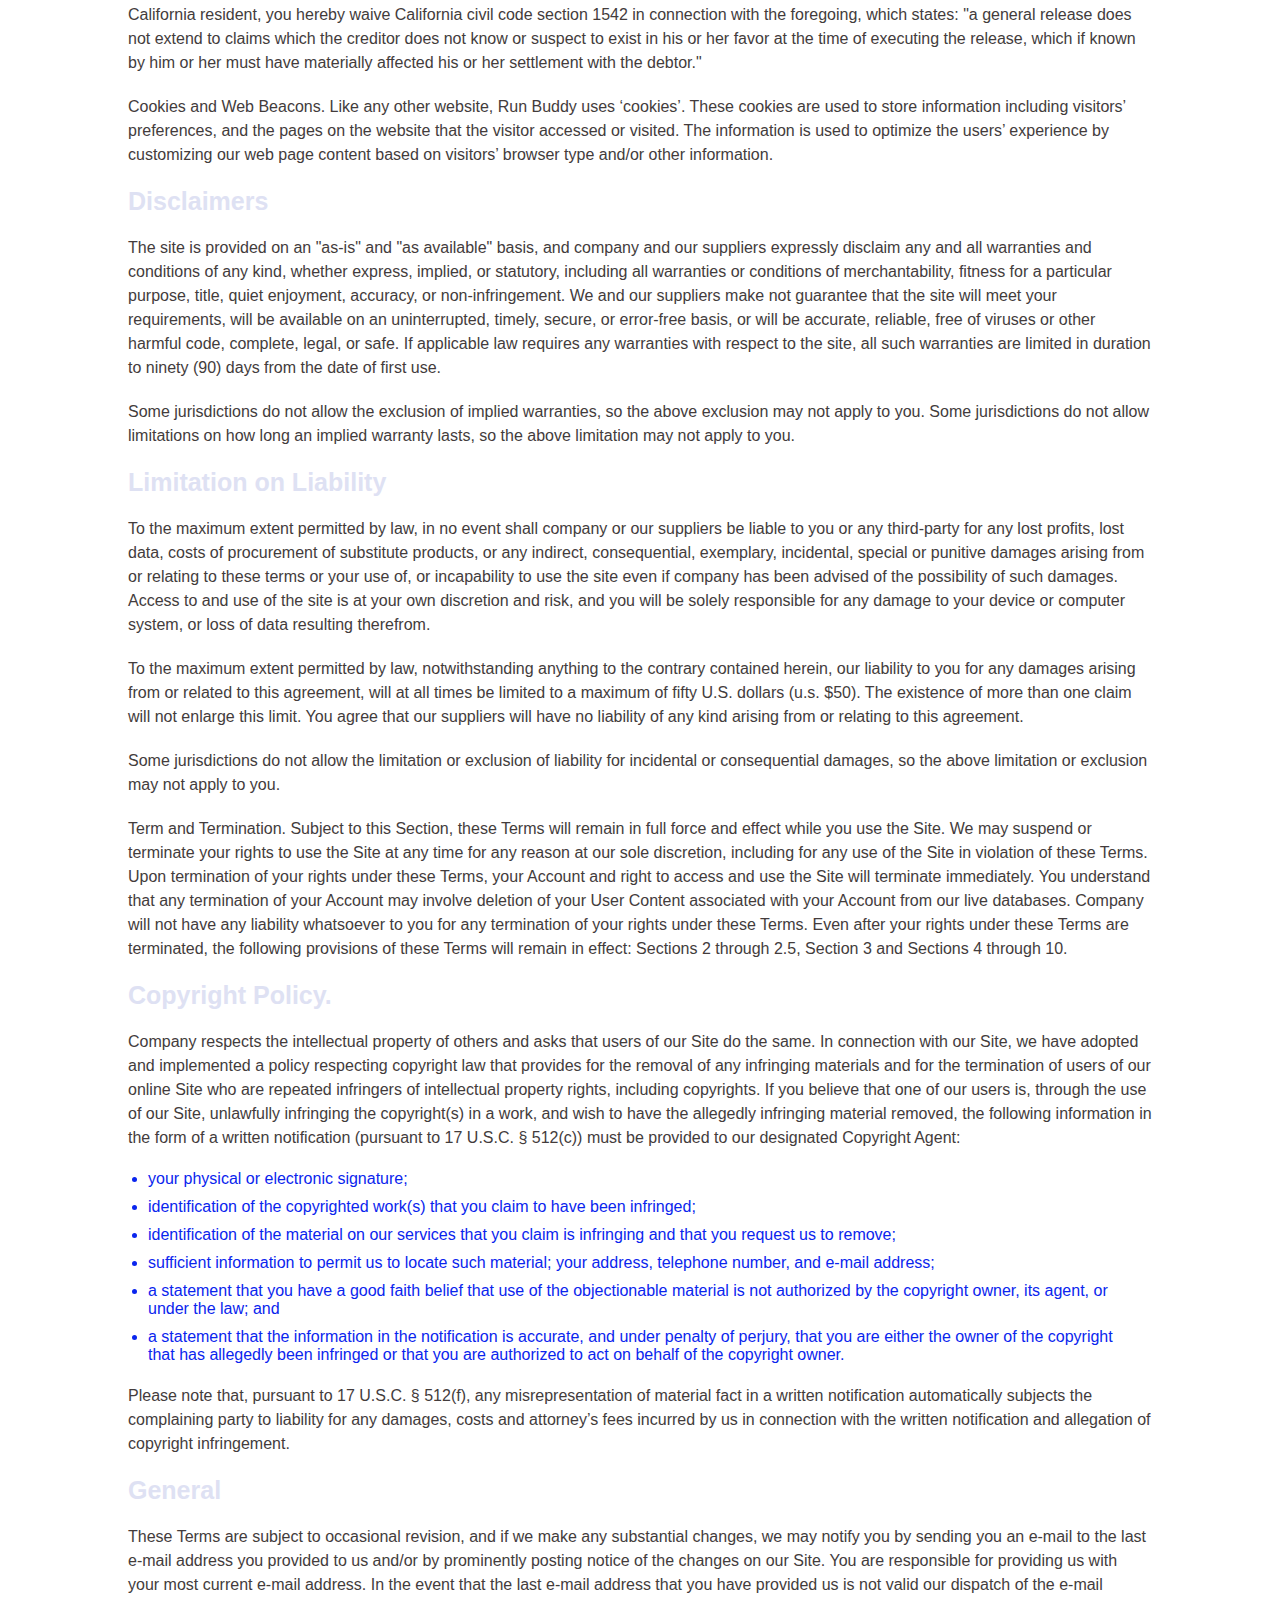
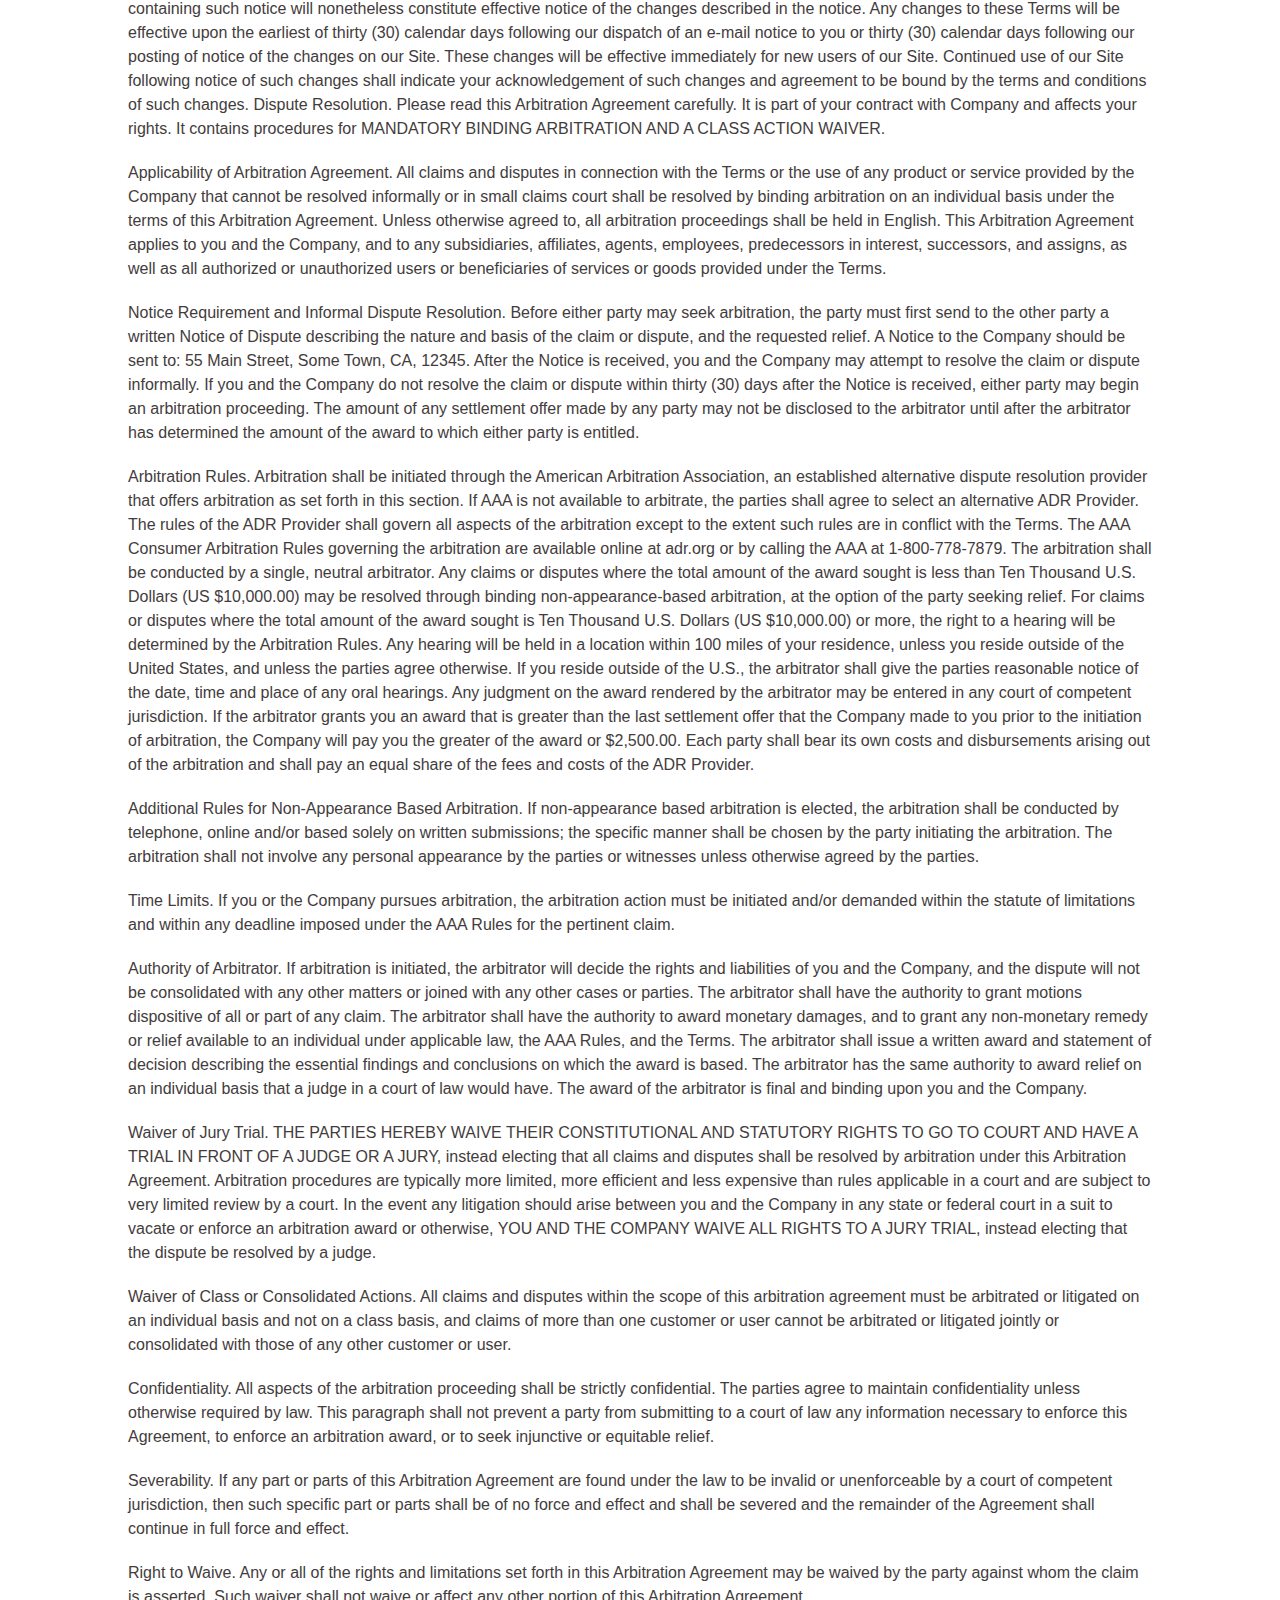
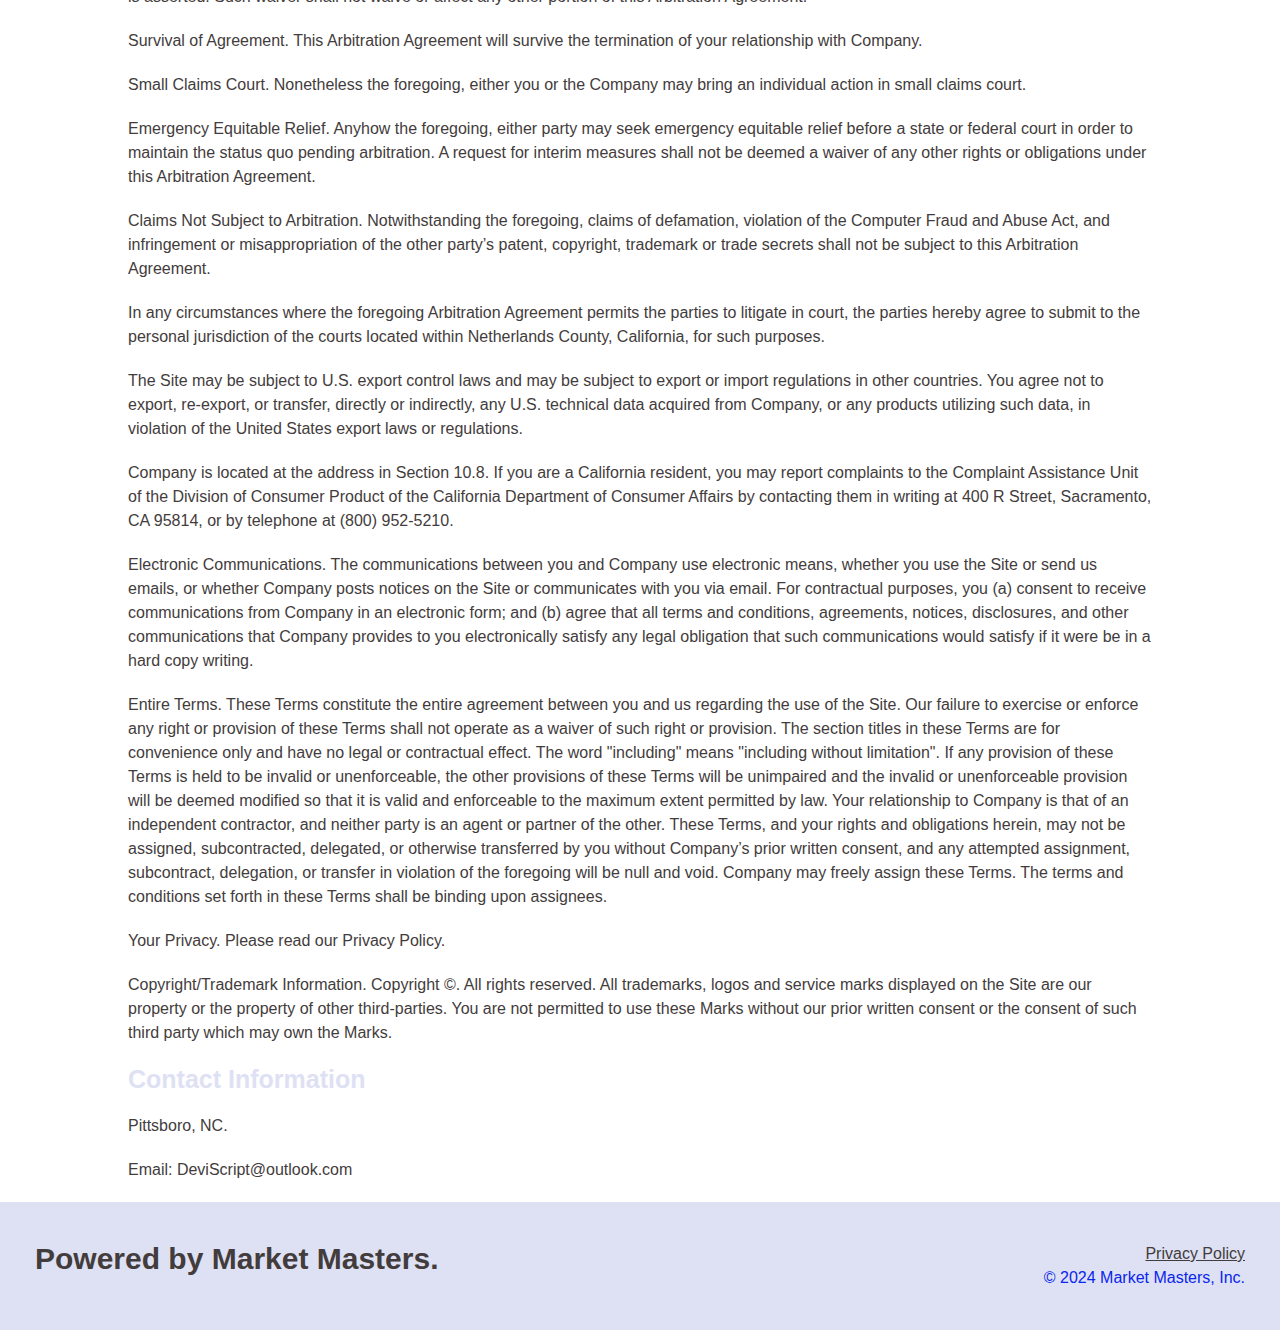
==== commit 73c2dd56: "updated privacy policy" ====
--- a/privacy-policy.html
+++ b/privacy-policy.html
@@ -1,474 +1,477 @@
 <!DOCTYPE html>
 <html lang="en">
-  <head>
-    <meta charset="UTF-8" />
-    <meta name="viewport" content="width=device-width, initial-scale=1.0" />
-    <link rel="stylesheet" href="./assets/css/style.css" />
-    <link rel="stylesheet" href="./assets/css/secondary-styles.css" />
-    <title>Run Buddy - Privacy Policy</title>
-  </head>
-  <body>
-    <header>
-      <h1>
-        <a href="./index.html">RUN BUDDY</a>
-      </h1>
-      <nav>
-        <ul>
-          <li>
-            <a href="./index.html#what-we-do">What We Do</a>
-          </li>
-          <li>
-            <a href="./index.html#what-you-do">What You Do</a>
-          </li>
-          <li>
-            <a href="./index.html#your-trainers">Your Trainers</a>
-          </li>
-          <li>
-            <a href="./index.html#reach-out">Reach Out</a>
-          </li>
-        </ul>
-      </nav>
-    </header>
-    <!-- end navigation -->
-
-    <!-- hero/jumbotron -->
-    <section class="hero">
-      <h2 class="page-title">
-        Privacy Policy
-      </h2>
-    </section>
-
-    <!-- body copy -->
-    <article class="secondary-content">
-      <p>
-        Website Terms of Use
-      </p>
-
-      <p>
-        Version 1.0
-      </p>
-
-      <p>
-        The Run Buddy website located at https://runbuddy.io is a copyrighted work belonging to Run Buddy. Certain
-        features of the Site may be subject to additional guidelines, terms, or rules, which will be posted on the Site
-        in connection with such features.
-      </p>
-
-      <p>
-        All such additional terms, guidelines, and rules are incorporated by reference into these Terms.
-      </p>
-
-      <p>
-        These Terms of Use described the legally binding terms and conditions that oversee your use of the Site. BY
-        LOGGING INTO THE SITE, YOU ARE BEING COMPLIANT THAT THESE TERMS and you represent that you have the authority
-        and capacity to enter into these Terms. YOU SHOULD BE AT LEAST 18 YEARS OF AGE TO ACCESS THE SITE. IF YOU
-        DISAGREE WITH ALL OF THE PROVISION OF THESE TERMS, DO NOT LOG INTO AND/OR USE THE SITE.
-      </p>
-
-      <p>
-        These terms require the use of arbitration Section 10.2 on an individual basis to resolve disputes and also
-        limit the remedies available to you in the event of a dispute. These Terms of Use were created with the help of
-        the Terms Of Use Generator and the Privacy Policy Template.
-      </p>
-
-      <h3>
-        Access to the Site
-      </h3>
-
-      <p>
-        Subject to these Terms. Company grants you a non-transferable, non-exclusive, revocable, limited license to
-        access the Site solely for your own personal, noncommercial use.
-      </p>
-
-      <p>
-        Certain Restrictions. The rights approved to you in these Terms are subject to the following restrictions: (a)
-        you shall not sell, rent, lease, transfer, assign, distribute, host, or otherwise commercially exploit the Site;
-        (b) you shall not change, make derivative works of, disassemble, reverse compile or reverse engineer any part of
-        the Site; (c) you shall not access the Site in order to build a similar or competitive website; and (d) except
-        as expressly stated herein, no part of the Site may be copied, reproduced, distributed, republished, downloaded,
-        displayed, posted or transmitted in any form or by any means unless otherwise indicated, any future release,
-        update, or other addition to functionality of the Site shall be subject to these Terms. All copyright and other
-        proprietary notices on the Site must be retained on all copies thereof.
-      </p>
-
-      <p>
-        Company reserves the right to change, suspend, or cease the Site with or without notice to you. You approved
-        that Company will not be held liable to you or any third-party for any change, interruption, or termination of
-        the Site or any part.
-      </p>
-
-      <p>
-        No Support or Maintenance. You agree that Company will have no obligation to provide you with any support in
-        connection with the Site.
-      </p>
-
-      <p>
-        Excluding any User Content that you may provide, you are aware that all the intellectual property rights,
-        including copyrights, patents, trademarks, and trade secrets, in the Site and its content are owned by Company
-        or Company’s suppliers. Note that these Terms and access to the Site do not give you any rights, title or
-        interest in or to any intellectual property rights, except for the limited access rights expressed in Section
-        2.1. Company and its suppliers reserve all rights not granted in these Terms.
-      </p>
-
-      <h3>
-        Third-Party Links & Ads; Other Users
-      </h3>
-
-      <p>
-        Third-Party Links & Ads. The Site may contain links to third-party websites and services, and/or display
-        advertisements for third-parties. Such Third-Party Links & Ads are not under the control of Company, and Company
-        is not responsible for any Third-Party Links & Ads. Company provides access to these Third-Party Links & Ads
-        only as a convenience to you, and does not review, approve, monitor, endorse, warrant, or make any
-        representations with respect to Third-Party Links & Ads. You use all Third-Party Links & Ads at your own risk,
-        and should apply a suitable level of caution and discretion in doing so. When you click on any of the
-        Third-Party Links & Ads, the applicable third party’s terms and policies apply, including the third party’s
-        privacy and data gathering practices.
-      </p>
-
-      <p>
-        Other Users. Each Site user is solely responsible for any and all of its own User Content. Because we do not
-        control User Content, you acknowledge and agree that we are not responsible for any User Content, whether
-        provided by you or by others. You agree that Company will not be responsible for any loss or damage incurred as
-        the result of any such interactions. If there is a dispute between you and any Site user, we are under no
-        obligation to become involved.
-      </p>
-
-      <p>
-        You hereby release and forever discharge the Company and our officers, employees, agents, successors, and
-        assigns from, and hereby waive and relinquish, each and every past, present and future dispute, claim,
-        controversy, demand, right, obligation, liability, action and cause of action of every kind and nature, that has
-        arisen or arises directly or indirectly out of, or that relates directly or indirectly to, the Site. If you are
-        a California resident, you hereby waive California civil code section 1542 in connection with the foregoing,
-        which states: "a general release does not extend to claims which the creditor does not know or suspect to exist
-        in his or her favor at the time of executing the release, which if known by him or her must have materially
-        affected his or her settlement with the debtor."
-      </p>
-
-      <p>
-        Cookies and Web Beacons. Like any other website, Run Buddy uses ‘cookies’. These cookies are used to store
-        information including visitors’ preferences, and the pages on the website that the visitor accessed or visited.
-        The information is used to optimize the users’ experience by customizing our web page content based on visitors’
-        browser type and/or other information.
-      </p>
-
-      <h3>
-        Disclaimers
-      </h3>
-
-      <p>
-        The site is provided on an "as-is" and "as available" basis, and company and our suppliers expressly disclaim
-        any and all warranties and conditions of any kind, whether express, implied, or statutory, including all
-        warranties or conditions of merchantability, fitness for a particular purpose, title, quiet enjoyment, accuracy,
-        or non-infringement. We and our suppliers make not guarantee that the site will meet your requirements, will be
-        available on an uninterrupted, timely, secure, or error-free basis, or will be accurate, reliable, free of
-        viruses or other harmful code, complete, legal, or safe. If applicable law requires any warranties with respect
-        to the site, all such warranties are limited in duration to ninety (90) days from the date of first use.
-      </p>
-
-      <p>
-        Some jurisdictions do not allow the exclusion of implied warranties, so the above exclusion may not apply to
-        you. Some jurisdictions do not allow limitations on how long an implied warranty lasts, so the above limitation
-        may not apply to you.
-      </p>
-
-      <h3>
-        Limitation on Liability
-      </h3>
-
-      <p>
-        To the maximum extent permitted by law, in no event shall company or our suppliers be liable to you or any
-        third-party for any lost profits, lost data, costs of procurement of substitute products, or any indirect,
-        consequential, exemplary, incidental, special or punitive damages arising from or relating to these terms or
-        your use of, or incapability to use the site even if company has been advised of the possibility of such
-        damages. Access to and use of the site is at your own discretion and risk, and you will be solely responsible
-        for any damage to your device or computer system, or loss of data resulting therefrom.
-      </p>
-
-      <p>
-        To the maximum extent permitted by law, notwithstanding anything to the contrary contained herein, our liability
-        to you for any damages arising from or related to this agreement, will at all times be limited to a maximum of
-        fifty U.S. dollars (u.s. $50). The existence of more than one claim will not enlarge this limit. You agree that
-        our suppliers will have no liability of any kind arising from or relating to this agreement.
-      </p>
-
-      <p>
-        Some jurisdictions do not allow the limitation or exclusion of liability for incidental or consequential
-        damages, so the above limitation or exclusion may not apply to you.
-      </p>
-
-      <p>
-        Term and Termination. Subject to this Section, these Terms will remain in full force and effect while you use
-        the Site. We may suspend or terminate your rights to use the Site at any time for any reason at our sole
-        discretion, including for any use of the Site in violation of these Terms. Upon termination of your rights under
-        these Terms, your Account and right to access and use the Site will terminate immediately. You understand that
-        any termination of your Account may involve deletion of your User Content associated with your Account from our
-        live databases. Company will not have any liability whatsoever to you for any termination of your rights under
-        these Terms. Even after your rights under these Terms are terminated, the following provisions of these Terms
-        will remain in effect: Sections 2 through 2.5, Section 3 and Sections 4 through 10.
-      </p>
-
-      <h3>
-        Copyright Policy.
-      </h3>
-
-      <p>
-        Company respects the intellectual property of others and asks that users of our Site do the same. In connection
-        with our Site, we have adopted and implemented a policy respecting copyright law that provides for the removal
-        of any infringing materials and for the termination of users of our online Site who are repeated infringers of
-        intellectual property rights, including copyrights. If you believe that one of our users is, through the use of
-        our Site, unlawfully infringing the copyright(s) in a work, and wish to have the allegedly infringing material
-        removed, the following information in the form of a written notification (pursuant to 17 U.S.C. § 512(c)) must
-        be provided to our designated Copyright Agent:
-      </p>
-
+
+<head>
+  <meta charset="UTF-8" />
+  <meta name="viewport" content="width=device-width, initial-scale=1.0" />
+  <link rel="stylesheet" href="./assets/css/style.css" />
+  <link rel="stylesheet" href="./assets/css/secondary-styles.css" />
+  <title>Market Masters - Privacy Policy</title>
+</head>
+
+<body>
+  <header>
+    <h1>
+      <a href="/">MARKET MASTERS</a>
+    </h1>
+    <nav>
       <ul>
         <li>
-          your physical or electronic signature;
+          <a href="#our-services">Our Services</a>
         </li>
         <li>
-          identification of the copyrighted work(s) that you claim to have been infringed;
+          <a href="#about-us">About Us</a>
         </li>
         <li>
-          identification of the material on our services that you claim is infringing and that you request us to remove;
+          <a href="#our-team">Our Team</a>
         </li>
         <li>
-          sufficient information to permit us to locate such material; your address, telephone number, and e-mail
-          address;
-        </li>
-        <li>
-          a statement that you have a good faith belief that use of the objectionable material is not authorized by the
-          copyright owner, its agent, or under the law; and
-        </li>
-        <li>
-          a statement that the information in the notification is accurate, and under penalty of perjury, that you are
-          either the owner of the copyright that has allegedly been infringed or that you are authorized to act on
-          behalf of the copyright owner.
+          <a href="#contact-us">Contact Us</a>
         </li>
       </ul>
-
-      <p>
-        Please note that, pursuant to 17 U.S.C. § 512(f), any misrepresentation of material fact in a written
-        notification automatically subjects the complaining party to liability for any damages, costs and attorney’s
-        fees incurred by us in connection with the written notification and allegation of copyright infringement.
-      </p>
-
-      <h3>
-        General
-      </h3>
-
-      <p>
-        These Terms are subject to occasional revision, and if we make any substantial changes, we may notify you by
-        sending you an e-mail to the last e-mail address you provided to us and/or by prominently posting notice of the
-        changes on our Site. You are responsible for providing us with your most current e-mail address. In the event
-        that the last e-mail address that you have provided us is not valid our dispatch of the e-mail containing such
-        notice will nonetheless constitute effective notice of the changes described in the notice. Any changes to these
-        Terms will be effective upon the earliest of thirty (30) calendar days following our dispatch of an e-mail
-        notice to you or thirty (30) calendar days following our posting of notice of the changes on our Site. These
-        changes will be effective immediately for new users of our Site. Continued use of our Site following notice of
-        such changes shall indicate your acknowledgement of such changes and agreement to be bound by the terms and
-        conditions of such changes. Dispute Resolution. Please read this Arbitration Agreement carefully. It is part of
-        your contract with Company and affects your rights. It contains procedures for MANDATORY BINDING ARBITRATION AND
-        A CLASS ACTION WAIVER.
-      </p>
-
-      <p>
-        Applicability of Arbitration Agreement. All claims and disputes in connection with the Terms or the use of any
-        product or service provided by the Company that cannot be resolved informally or in small claims court shall be
-        resolved by binding arbitration on an individual basis under the terms of this Arbitration Agreement. Unless
-        otherwise agreed to, all arbitration proceedings shall be held in English. This Arbitration Agreement applies to
-        you and the Company, and to any subsidiaries, affiliates, agents, employees, predecessors in interest,
-        successors, and assigns, as well as all authorized or unauthorized users or beneficiaries of services or goods
-        provided under the Terms.
-      </p>
-
-      <p>
-        Notice Requirement and Informal Dispute Resolution. Before either party may seek arbitration, the party must
-        first send to the other party a written Notice of Dispute describing the nature and basis of the claim or
-        dispute, and the requested relief. A Notice to the Company should be sent to: 55 Main Street, Some Town, CA,
-        12345. After the Notice is received, you and the Company may attempt to resolve the claim or dispute informally.
-        If you and the Company do not resolve the claim or dispute within thirty (30) days after the Notice is received,
-        either party may begin an arbitration proceeding. The amount of any settlement offer made by any party may not
-        be disclosed to the arbitrator until after the arbitrator has determined the amount of the award to which either
-        party is entitled.
-      </p>
-
-      <p>
-        Arbitration Rules. Arbitration shall be initiated through the American Arbitration Association, an established
-        alternative dispute resolution provider that offers arbitration as set forth in this section. If AAA is not
-        available to arbitrate, the parties shall agree to select an alternative ADR Provider. The rules of the ADR
-        Provider shall govern all aspects of the arbitration except to the extent such rules are in conflict with the
-        Terms. The AAA Consumer Arbitration Rules governing the arbitration are available online at adr.org or by
-        calling the AAA at 1-800-778-7879. The arbitration shall be conducted by a single, neutral arbitrator. Any
-        claims or disputes where the total amount of the award sought is less than Ten Thousand U.S. Dollars (US
-        $10,000.00) may be resolved through binding non-appearance-based arbitration, at the option of the party seeking
-        relief. For claims or disputes where the total amount of the award sought is Ten Thousand U.S. Dollars (US
-        $10,000.00) or more, the right to a hearing will be determined by the Arbitration Rules. Any hearing will be
-        held in a location within 100 miles of your residence, unless you reside outside of the United States, and
-        unless the parties agree otherwise. If you reside outside of the U.S., the arbitrator shall give the parties
-        reasonable notice of the date, time and place of any oral hearings. Any judgment on the award rendered by the
-        arbitrator may be entered in any court of competent jurisdiction. If the arbitrator grants you an award that is
-        greater than the last settlement offer that the Company made to you prior to the initiation of arbitration, the
-        Company will pay you the greater of the award or $2,500.00. Each party shall bear its own costs and
-        disbursements arising out of the arbitration and shall pay an equal share of the fees and costs of the ADR
-        Provider.
-      </p>
-
-      <p>
-        Additional Rules for Non-Appearance Based Arbitration. If non-appearance based arbitration is elected, the
-        arbitration shall be conducted by telephone, online and/or based solely on written submissions; the specific
-        manner shall be chosen by the party initiating the arbitration. The arbitration shall not involve any personal
-        appearance by the parties or witnesses unless otherwise agreed by the parties.
-      </p>
-
-      <p>
-        Time Limits. If you or the Company pursues arbitration, the arbitration action must be initiated and/or demanded
-        within the statute of limitations and within any deadline imposed under the AAA Rules for the pertinent claim.
-      </p>
-
-      <p>
-        Authority of Arbitrator. If arbitration is initiated, the arbitrator will decide the rights and liabilities of
-        you and the Company, and the dispute will not be consolidated with any other matters or joined with any other
-        cases or parties. The arbitrator shall have the authority to grant motions dispositive of all or part of any
-        claim. The arbitrator shall have the authority to award monetary damages, and to grant any non-monetary remedy
-        or relief available to an individual under applicable law, the AAA Rules, and the Terms. The arbitrator shall
-        issue a written award and statement of decision describing the essential findings and conclusions on which the
-        award is based. The arbitrator has the same authority to award relief on an individual basis that a judge in a
-        court of law would have. The award of the arbitrator is final and binding upon you and the Company.
-      </p>
-
-      <p>
-        Waiver of Jury Trial. THE PARTIES HEREBY WAIVE THEIR CONSTITUTIONAL AND STATUTORY RIGHTS TO GO TO COURT AND HAVE
-        A TRIAL IN FRONT OF A JUDGE OR A JURY, instead electing that all claims and disputes shall be resolved by
-        arbitration under this Arbitration Agreement. Arbitration procedures are typically more limited, more efficient
-        and less expensive than rules applicable in a court and are subject to very limited review by a court. In the
-        event any litigation should arise between you and the Company in any state or federal court in a suit to vacate
-        or enforce an arbitration award or otherwise, YOU AND THE COMPANY WAIVE ALL RIGHTS TO A JURY TRIAL, instead
-        electing that the dispute be resolved by a judge.
-      </p>
-
-      <p>
-        Waiver of Class or Consolidated Actions. All claims and disputes within the scope of this arbitration agreement
-        must be arbitrated or litigated on an individual basis and not on a class basis, and claims of more than one
-        customer or user cannot be arbitrated or litigated jointly or consolidated with those of any other customer or
-        user.
-      </p>
-
-      <p>
-        Confidentiality. All aspects of the arbitration proceeding shall be strictly confidential. The parties agree to
-        maintain confidentiality unless otherwise required by law. This paragraph shall not prevent a party from
-        submitting to a court of law any information necessary to enforce this Agreement, to enforce an arbitration
-        award, or to seek injunctive or equitable relief.
-      </p>
-
-      <p>
-        Severability. If any part or parts of this Arbitration Agreement are found under the law to be invalid or
-        unenforceable by a court of competent jurisdiction, then such specific part or parts shall be of no force and
-        effect and shall be severed and the remainder of the Agreement shall continue in full force and effect.
-      </p>
-
-      <p>
-        Right to Waive. Any or all of the rights and limitations set forth in this Arbitration Agreement may be waived
-        by the party against whom the claim is asserted. Such waiver shall not waive or affect any other portion of this
-        Arbitration Agreement.
-      </p>
-
-      <p>
-        Survival of Agreement. This Arbitration Agreement will survive the termination of your relationship with
-        Company.
-      </p>
-
-      <p>
-        Small Claims Court. Nonetheless the foregoing, either you or the Company may bring an individual action in small
-        claims court.
-      </p>
-
-      <p>
-        Emergency Equitable Relief. Anyhow the foregoing, either party may seek emergency equitable relief before a
-        state or federal court in order to maintain the status quo pending arbitration. A request for interim measures
-        shall not be deemed a waiver of any other rights or obligations under this Arbitration Agreement.
-      </p>
-
-      <p>
-        Claims Not Subject to Arbitration. Notwithstanding the foregoing, claims of defamation, violation of the
-        Computer Fraud and Abuse Act, and infringement or misappropriation of the other party’s patent, copyright,
-        trademark or trade secrets shall not be subject to this Arbitration Agreement.
-      </p>
-
-      <p>
-        In any circumstances where the foregoing Arbitration Agreement permits the parties to litigate in court, the
-        parties hereby agree to submit to the personal jurisdiction of the courts located within Netherlands County,
-        California, for such purposes.
-      </p>
-
-      <p>
-        The Site may be subject to U.S. export control laws and may be subject to export or import regulations in other
-        countries. You agree not to export, re-export, or transfer, directly or indirectly, any U.S. technical data
-        acquired from Company, or any products utilizing such data, in violation of the United States export laws or
-        regulations.
-      </p>
-
-      <p>
-        Company is located at the address in Section 10.8. If you are a California resident, you may report complaints
-        to the Complaint Assistance Unit of the Division of Consumer Product of the California Department of Consumer
-        Affairs by contacting them in writing at 400 R Street, Sacramento, CA 95814, or by telephone at (800) 952-5210.
-      </p>
-
-      <p>
-        Electronic Communications. The communications between you and Company use electronic means, whether you use the
-        Site or send us emails, or whether Company posts notices on the Site or communicates with you via email. For
-        contractual purposes, you (a) consent to receive communications from Company in an electronic form; and (b)
-        agree that all terms and conditions, agreements, notices, disclosures, and other communications that Company
-        provides to you electronically satisfy any legal obligation that such communications would satisfy if it were be
-        in a hard copy writing.
-      </p>
-
-      <p>
-        Entire Terms. These Terms constitute the entire agreement between you and us regarding the use of the Site. Our
-        failure to exercise or enforce any right or provision of these Terms shall not operate as a waiver of such right
-        or provision. The section titles in these Terms are for convenience only and have no legal or contractual
-        effect. The word "including" means "including without limitation". If any provision of these Terms is held to be
-        invalid or unenforceable, the other provisions of these Terms will be unimpaired and the invalid or
-        unenforceable provision will be deemed modified so that it is valid and enforceable to the maximum extent
-        permitted by law. Your relationship to Company is that of an independent contractor, and neither party is an
-        agent or partner of the other. These Terms, and your rights and obligations herein, may not be assigned,
-        subcontracted, delegated, or otherwise transferred by you without Company’s prior written consent, and any
-        attempted assignment, subcontract, delegation, or transfer in violation of the foregoing will be null and void.
-        Company may freely assign these Terms. The terms and conditions set forth in these Terms shall be binding upon
-        assignees.
-      </p>
-
-      <p>
-        Your Privacy. Please read our Privacy Policy.
-      </p>
-
-      <p>
-        Copyright/Trademark Information. Copyright ©. All rights reserved. All trademarks, logos and service marks
-        displayed on the Site are our property or the property of other third-parties. You are not permitted to use
-        these Marks without our prior written consent or the consent of such third party which may own the Marks.
-      </p>
-
-      <h3>
-        Contact Information
-      </h3>
-
-      <p>
-        Address: 55 Main Street, Some Town, CA, 12345
-      </p>
-
-      <p>
-        Email: info@runbuddy.io
-      </p>
-    </article>
-
-    <!-- footer -->
-    <footer>
-      <h2>❤️ Made with love by Run Buddy.</h2>
-
-      <div>
-        <a href="./privacy-policy.html">Read Our Privacy Policy</a> <br/>
-        &copy; 2019 Run Buddy, Inc.
-      </div>
-    </footer>
-    <!-- footer end -->
-  </body>
-</html>
+    </nav>
+  </header>
+  <!-- end navigation -->
+
+  <!-- hero/jumbotron -->
+  <section class="hero">
+    <h2 class="page-title">
+      Privacy Policy
+    </h2>
+  </section>
+
+  <!-- body copy -->
+  <article class="secondary-content">
+    <p>
+      Website Terms of Use
+    </p>
+
+    <p>
+      Version 1.0
+    </p>
+
+    <p>
+      The Run Buddy website located at https://marketmasters.io is a copyrighted work belonging to Market Masters.
+      Certain
+      features of the Site may be subject to additional guidelines, terms, or rules, which will be posted on the Site
+      in connection with such features.
+    </p>
+
+    <p>
+      All such additional terms, guidelines, and rules are incorporated by reference into these Terms.
+    </p>
+
+    <p>
+      These Terms of Use described the legally binding terms and conditions that oversee your use of the Site. BY
+      LOGGING INTO THE SITE, YOU ARE BEING COMPLIANT THAT THESE TERMS and you represent that you have the authority
+      and capacity to enter into these Terms. YOU SHOULD BE AT LEAST 18 YEARS OF AGE TO ACCESS THE SITE. IF YOU
+      DISAGREE WITH ALL OF THE PROVISION OF THESE TERMS, DO NOT LOG INTO AND/OR USE THE SITE.
+    </p>
+
+    <p>
+      These terms require the use of arbitration Section 10.2 on an individual basis to resolve disputes and also
+      limit the remedies available to you in the event of a dispute. These Terms of Use were created with the help of
+      the Terms Of Use Generator and the Privacy Policy Template.
+    </p>
+
+    <h3>
+      Access to the Site
+    </h3>
+
+    <p>
+      Subject to these Terms. Company grants you a non-transferable, non-exclusive, revocable, limited license to
+      access the Site solely for your own personal, noncommercial use.
+    </p>
+
+    <p>
+      Certain Restrictions. The rights approved to you in these Terms are subject to the following restrictions: (a)
+      you shall not sell, rent, lease, transfer, assign, distribute, host, or otherwise commercially exploit the Site;
+      (b) you shall not change, make derivative works of, disassemble, reverse compile or reverse engineer any part of
+      the Site; (c) you shall not access the Site in order to build a similar or competitive website; and (d) except
+      as expressly stated herein, no part of the Site may be copied, reproduced, distributed, republished, downloaded,
+      displayed, posted or transmitted in any form or by any means unless otherwise indicated, any future release,
+      update, or other addition to functionality of the Site shall be subject to these Terms. All copyright and other
+      proprietary notices on the Site must be retained on all copies thereof.
+    </p>
+
+    <p>
+      Company reserves the right to change, suspend, or cease the Site with or without notice to you. You approved
+      that Company will not be held liable to you or any third-party for any change, interruption, or termination of
+      the Site or any part.
+    </p>
+
+    <p>
+      No Support or Maintenance. You agree that Company will have no obligation to provide you with any support in
+      connection with the Site.
+    </p>
+
+    <p>
+      Excluding any User Content that you may provide, you are aware that all the intellectual property rights,
+      including copyrights, patents, trademarks, and trade secrets, in the Site and its content are owned by Company
+      or Company’s suppliers. Note that these Terms and access to the Site do not give you any rights, title or
+      interest in or to any intellectual property rights, except for the limited access rights expressed in Section
+      2.1. Company and its suppliers reserve all rights not granted in these Terms.
+    </p>
+
+    <h3>
+      Third-Party Links & Ads; Other Users
+    </h3>
+
+    <p>
+      Third-Party Links & Ads. The Site may contain links to third-party websites and services, and/or display
+      advertisements for third-parties. Such Third-Party Links & Ads are not under the control of Company, and Company
+      is not responsible for any Third-Party Links & Ads. Company provides access to these Third-Party Links & Ads
+      only as a convenience to you, and does not review, approve, monitor, endorse, warrant, or make any
+      representations with respect to Third-Party Links & Ads. You use all Third-Party Links & Ads at your own risk,
+      and should apply a suitable level of caution and discretion in doing so. When you click on any of the
+      Third-Party Links & Ads, the applicable third party’s terms and policies apply, including the third party’s
+      privacy and data gathering practices.
+    </p>
+
+    <p>
+      Other Users. Each Site user is solely responsible for any and all of its own User Content. Because we do not
+      control User Content, you acknowledge and agree that we are not responsible for any User Content, whether
+      provided by you or by others. You agree that Company will not be responsible for any loss or damage incurred as
+      the result of any such interactions. If there is a dispute between you and any Site user, we are under no
+      obligation to become involved.
+    </p>
+
+    <p>
+      You hereby release and forever discharge the Company and our officers, employees, agents, successors, and
+      assigns from, and hereby waive and relinquish, each and every past, present and future dispute, claim,
+      controversy, demand, right, obligation, liability, action and cause of action of every kind and nature, that has
+      arisen or arises directly or indirectly out of, or that relates directly or indirectly to, the Site. If you are
+      a California resident, you hereby waive California civil code section 1542 in connection with the foregoing,
+      which states: "a general release does not extend to claims which the creditor does not know or suspect to exist
+      in his or her favor at the time of executing the release, which if known by him or her must have materially
+      affected his or her settlement with the debtor."
+    </p>
+
+    <p>
+      Cookies and Web Beacons. Like any other website, Run Buddy uses ‘cookies’. These cookies are used to store
+      information including visitors’ preferences, and the pages on the website that the visitor accessed or visited.
+      The information is used to optimize the users’ experience by customizing our web page content based on visitors’
+      browser type and/or other information.
+    </p>
+
+    <h3>
+      Disclaimers
+    </h3>
+
+    <p>
+      The site is provided on an "as-is" and "as available" basis, and company and our suppliers expressly disclaim
+      any and all warranties and conditions of any kind, whether express, implied, or statutory, including all
+      warranties or conditions of merchantability, fitness for a particular purpose, title, quiet enjoyment, accuracy,
+      or non-infringement. We and our suppliers make not guarantee that the site will meet your requirements, will be
+      available on an uninterrupted, timely, secure, or error-free basis, or will be accurate, reliable, free of
+      viruses or other harmful code, complete, legal, or safe. If applicable law requires any warranties with respect
+      to the site, all such warranties are limited in duration to ninety (90) days from the date of first use.
+    </p>
+
+    <p>
+      Some jurisdictions do not allow the exclusion of implied warranties, so the above exclusion may not apply to
+      you. Some jurisdictions do not allow limitations on how long an implied warranty lasts, so the above limitation
+      may not apply to you.
+    </p>
+
+    <h3>
+      Limitation on Liability
+    </h3>
+
+    <p>
+      To the maximum extent permitted by law, in no event shall company or our suppliers be liable to you or any
+      third-party for any lost profits, lost data, costs of procurement of substitute products, or any indirect,
+      consequential, exemplary, incidental, special or punitive damages arising from or relating to these terms or
+      your use of, or incapability to use the site even if company has been advised of the possibility of such
+      damages. Access to and use of the site is at your own discretion and risk, and you will be solely responsible
+      for any damage to your device or computer system, or loss of data resulting therefrom.
+    </p>
+
+    <p>
+      To the maximum extent permitted by law, notwithstanding anything to the contrary contained herein, our liability
+      to you for any damages arising from or related to this agreement, will at all times be limited to a maximum of
+      fifty U.S. dollars (u.s. $50). The existence of more than one claim will not enlarge this limit. You agree that
+      our suppliers will have no liability of any kind arising from or relating to this agreement.
+    </p>
+
+    <p>
+      Some jurisdictions do not allow the limitation or exclusion of liability for incidental or consequential
+      damages, so the above limitation or exclusion may not apply to you.
+    </p>
+
+    <p>
+      Term and Termination. Subject to this Section, these Terms will remain in full force and effect while you use
+      the Site. We may suspend or terminate your rights to use the Site at any time for any reason at our sole
+      discretion, including for any use of the Site in violation of these Terms. Upon termination of your rights under
+      these Terms, your Account and right to access and use the Site will terminate immediately. You understand that
+      any termination of your Account may involve deletion of your User Content associated with your Account from our
+      live databases. Company will not have any liability whatsoever to you for any termination of your rights under
+      these Terms. Even after your rights under these Terms are terminated, the following provisions of these Terms
+      will remain in effect: Sections 2 through 2.5, Section 3 and Sections 4 through 10.
+    </p>
+
+    <h3>
+      Copyright Policy.
+    </h3>
+
+    <p>
+      Company respects the intellectual property of others and asks that users of our Site do the same. In connection
+      with our Site, we have adopted and implemented a policy respecting copyright law that provides for the removal
+      of any infringing materials and for the termination of users of our online Site who are repeated infringers of
+      intellectual property rights, including copyrights. If you believe that one of our users is, through the use of
+      our Site, unlawfully infringing the copyright(s) in a work, and wish to have the allegedly infringing material
+      removed, the following information in the form of a written notification (pursuant to 17 U.S.C. § 512(c)) must
+      be provided to our designated Copyright Agent:
+    </p>
+
+    <ul>
+      <li>
+        your physical or electronic signature;
+      </li>
+      <li>
+        identification of the copyrighted work(s) that you claim to have been infringed;
+      </li>
+      <li>
+        identification of the material on our services that you claim is infringing and that you request us to remove;
+      </li>
+      <li>
+        sufficient information to permit us to locate such material; your address, telephone number, and e-mail
+        address;
+      </li>
+      <li>
+        a statement that you have a good faith belief that use of the objectionable material is not authorized by the
+        copyright owner, its agent, or under the law; and
+      </li>
+      <li>
+        a statement that the information in the notification is accurate, and under penalty of perjury, that you are
+        either the owner of the copyright that has allegedly been infringed or that you are authorized to act on
+        behalf of the copyright owner.
+      </li>
+    </ul>
+
+    <p>
+      Please note that, pursuant to 17 U.S.C. § 512(f), any misrepresentation of material fact in a written
+      notification automatically subjects the complaining party to liability for any damages, costs and attorney’s
+      fees incurred by us in connection with the written notification and allegation of copyright infringement.
+    </p>
+
+    <h3>
+      General
+    </h3>
+
+    <p>
+      These Terms are subject to occasional revision, and if we make any substantial changes, we may notify you by
+      sending you an e-mail to the last e-mail address you provided to us and/or by prominently posting notice of the
+      changes on our Site. You are responsible for providing us with your most current e-mail address. In the event
+      that the last e-mail address that you have provided us is not valid our dispatch of the e-mail containing such
+      notice will nonetheless constitute effective notice of the changes described in the notice. Any changes to these
+      Terms will be effective upon the earliest of thirty (30) calendar days following our dispatch of an e-mail
+      notice to you or thirty (30) calendar days following our posting of notice of the changes on our Site. These
+      changes will be effective immediately for new users of our Site. Continued use of our Site following notice of
+      such changes shall indicate your acknowledgement of such changes and agreement to be bound by the terms and
+      conditions of such changes. Dispute Resolution. Please read this Arbitration Agreement carefully. It is part of
+      your contract with Company and affects your rights. It contains procedures for MANDATORY BINDING ARBITRATION AND
+      A CLASS ACTION WAIVER.
+    </p>
+
+    <p>
+      Applicability of Arbitration Agreement. All claims and disputes in connection with the Terms or the use of any
+      product or service provided by the Company that cannot be resolved informally or in small claims court shall be
+      resolved by binding arbitration on an individual basis under the terms of this Arbitration Agreement. Unless
+      otherwise agreed to, all arbitration proceedings shall be held in English. This Arbitration Agreement applies to
+      you and the Company, and to any subsidiaries, affiliates, agents, employees, predecessors in interest,
+      successors, and assigns, as well as all authorized or unauthorized users or beneficiaries of services or goods
+      provided under the Terms.
+    </p>
+
+    <p>
+      Notice Requirement and Informal Dispute Resolution. Before either party may seek arbitration, the party must
+      first send to the other party a written Notice of Dispute describing the nature and basis of the claim or
+      dispute, and the requested relief. A Notice to the Company should be sent to: 55 Main Street, Some Town, CA,
+      12345. After the Notice is received, you and the Company may attempt to resolve the claim or dispute informally.
+      If you and the Company do not resolve the claim or dispute within thirty (30) days after the Notice is received,
+      either party may begin an arbitration proceeding. The amount of any settlement offer made by any party may not
+      be disclosed to the arbitrator until after the arbitrator has determined the amount of the award to which either
+      party is entitled.
+    </p>
+
+    <p>
+      Arbitration Rules. Arbitration shall be initiated through the American Arbitration Association, an established
+      alternative dispute resolution provider that offers arbitration as set forth in this section. If AAA is not
+      available to arbitrate, the parties shall agree to select an alternative ADR Provider. The rules of the ADR
+      Provider shall govern all aspects of the arbitration except to the extent such rules are in conflict with the
+      Terms. The AAA Consumer Arbitration Rules governing the arbitration are available online at adr.org or by
+      calling the AAA at 1-800-778-7879. The arbitration shall be conducted by a single, neutral arbitrator. Any
+      claims or disputes where the total amount of the award sought is less than Ten Thousand U.S. Dollars (US
+      $10,000.00) may be resolved through binding non-appearance-based arbitration, at the option of the party seeking
+      relief. For claims or disputes where the total amount of the award sought is Ten Thousand U.S. Dollars (US
+      $10,000.00) or more, the right to a hearing will be determined by the Arbitration Rules. Any hearing will be
+      held in a location within 100 miles of your residence, unless you reside outside of the United States, and
+      unless the parties agree otherwise. If you reside outside of the U.S., the arbitrator shall give the parties
+      reasonable notice of the date, time and place of any oral hearings. Any judgment on the award rendered by the
+      arbitrator may be entered in any court of competent jurisdiction. If the arbitrator grants you an award that is
+      greater than the last settlement offer that the Company made to you prior to the initiation of arbitration, the
+      Company will pay you the greater of the award or $2,500.00. Each party shall bear its own costs and
+      disbursements arising out of the arbitration and shall pay an equal share of the fees and costs of the ADR
+      Provider.
+    </p>
+
+    <p>
+      Additional Rules for Non-Appearance Based Arbitration. If non-appearance based arbitration is elected, the
+      arbitration shall be conducted by telephone, online and/or based solely on written submissions; the specific
+      manner shall be chosen by the party initiating the arbitration. The arbitration shall not involve any personal
+      appearance by the parties or witnesses unless otherwise agreed by the parties.
+    </p>
+
+    <p>
+      Time Limits. If you or the Company pursues arbitration, the arbitration action must be initiated and/or demanded
+      within the statute of limitations and within any deadline imposed under the AAA Rules for the pertinent claim.
+    </p>
+
+    <p>
+      Authority of Arbitrator. If arbitration is initiated, the arbitrator will decide the rights and liabilities of
+      you and the Company, and the dispute will not be consolidated with any other matters or joined with any other
+      cases or parties. The arbitrator shall have the authority to grant motions dispositive of all or part of any
+      claim. The arbitrator shall have the authority to award monetary damages, and to grant any non-monetary remedy
+      or relief available to an individual under applicable law, the AAA Rules, and the Terms. The arbitrator shall
+      issue a written award and statement of decision describing the essential findings and conclusions on which the
+      award is based. The arbitrator has the same authority to award relief on an individual basis that a judge in a
+      court of law would have. The award of the arbitrator is final and binding upon you and the Company.
+    </p>
+
+    <p>
+      Waiver of Jury Trial. THE PARTIES HEREBY WAIVE THEIR CONSTITUTIONAL AND STATUTORY RIGHTS TO GO TO COURT AND HAVE
+      A TRIAL IN FRONT OF A JUDGE OR A JURY, instead electing that all claims and disputes shall be resolved by
+      arbitration under this Arbitration Agreement. Arbitration procedures are typically more limited, more efficient
+      and less expensive than rules applicable in a court and are subject to very limited review by a court. In the
+      event any litigation should arise between you and the Company in any state or federal court in a suit to vacate
+      or enforce an arbitration award or otherwise, YOU AND THE COMPANY WAIVE ALL RIGHTS TO A JURY TRIAL, instead
+      electing that the dispute be resolved by a judge.
+    </p>
+
+    <p>
+      Waiver of Class or Consolidated Actions. All claims and disputes within the scope of this arbitration agreement
+      must be arbitrated or litigated on an individual basis and not on a class basis, and claims of more than one
+      customer or user cannot be arbitrated or litigated jointly or consolidated with those of any other customer or
+      user.
+    </p>
+
+    <p>
+      Confidentiality. All aspects of the arbitration proceeding shall be strictly confidential. The parties agree to
+      maintain confidentiality unless otherwise required by law. This paragraph shall not prevent a party from
+      submitting to a court of law any information necessary to enforce this Agreement, to enforce an arbitration
+      award, or to seek injunctive or equitable relief.
+    </p>
+
+    <p>
+      Severability. If any part or parts of this Arbitration Agreement are found under the law to be invalid or
+      unenforceable by a court of competent jurisdiction, then such specific part or parts shall be of no force and
+      effect and shall be severed and the remainder of the Agreement shall continue in full force and effect.
+    </p>
+
+    <p>
+      Right to Waive. Any or all of the rights and limitations set forth in this Arbitration Agreement may be waived
+      by the party against whom the claim is asserted. Such waiver shall not waive or affect any other portion of this
+      Arbitration Agreement.
+    </p>
+
+    <p>
+      Survival of Agreement. This Arbitration Agreement will survive the termination of your relationship with
+      Company.
+    </p>
+
+    <p>
+      Small Claims Court. Nonetheless the foregoing, either you or the Company may bring an individual action in small
+      claims court.
+    </p>
+
+    <p>
+      Emergency Equitable Relief. Anyhow the foregoing, either party may seek emergency equitable relief before a
+      state or federal court in order to maintain the status quo pending arbitration. A request for interim measures
+      shall not be deemed a waiver of any other rights or obligations under this Arbitration Agreement.
+    </p>
+
+    <p>
+      Claims Not Subject to Arbitration. Notwithstanding the foregoing, claims of defamation, violation of the
+      Computer Fraud and Abuse Act, and infringement or misappropriation of the other party’s patent, copyright,
+      trademark or trade secrets shall not be subject to this Arbitration Agreement.
+    </p>
+
+    <p>
+      In any circumstances where the foregoing Arbitration Agreement permits the parties to litigate in court, the
+      parties hereby agree to submit to the personal jurisdiction of the courts located within Netherlands County,
+      California, for such purposes.
+    </p>
+
+    <p>
+      The Site may be subject to U.S. export control laws and may be subject to export or import regulations in other
+      countries. You agree not to export, re-export, or transfer, directly or indirectly, any U.S. technical data
+      acquired from Company, or any products utilizing such data, in violation of the United States export laws or
+      regulations.
+    </p>
+
+    <p>
+      Company is located at the address in Section 10.8. If you are a California resident, you may report complaints
+      to the Complaint Assistance Unit of the Division of Consumer Product of the California Department of Consumer
+      Affairs by contacting them in writing at 400 R Street, Sacramento, CA 95814, or by telephone at (800) 952-5210.
+    </p>
+
+    <p>
+      Electronic Communications. The communications between you and Company use electronic means, whether you use the
+      Site or send us emails, or whether Company posts notices on the Site or communicates with you via email. For
+      contractual purposes, you (a) consent to receive communications from Company in an electronic form; and (b)
+      agree that all terms and conditions, agreements, notices, disclosures, and other communications that Company
+      provides to you electronically satisfy any legal obligation that such communications would satisfy if it were be
+      in a hard copy writing.
+    </p>
+
+    <p>
+      Entire Terms. These Terms constitute the entire agreement between you and us regarding the use of the Site. Our
+      failure to exercise or enforce any right or provision of these Terms shall not operate as a waiver of such right
+      or provision. The section titles in these Terms are for convenience only and have no legal or contractual
+      effect. The word "including" means "including without limitation". If any provision of these Terms is held to be
+      invalid or unenforceable, the other provisions of these Terms will be unimpaired and the invalid or
+      unenforceable provision will be deemed modified so that it is valid and enforceable to the maximum extent
+      permitted by law. Your relationship to Company is that of an independent contractor, and neither party is an
+      agent or partner of the other. These Terms, and your rights and obligations herein, may not be assigned,
+      subcontracted, delegated, or otherwise transferred by you without Company’s prior written consent, and any
+      attempted assignment, subcontract, delegation, or transfer in violation of the foregoing will be null and void.
+      Company may freely assign these Terms. The terms and conditions set forth in these Terms shall be binding upon
+      assignees.
+    </p>
+
+    <p>
+      Your Privacy. Please read our Privacy Policy.
+    </p>
+
+    <p>
+      Copyright/Trademark Information. Copyright ©. All rights reserved. All trademarks, logos and service marks
+      displayed on the Site are our property or the property of other third-parties. You are not permitted to use
+      these Marks without our prior written consent or the consent of such third party which may own the Marks.
+    </p>
+
+    <h3>
+      Contact Information
+    </h3>
+
+    <p>
+      Pittsboro, NC.
+    </p>
+
+    <p>
+      Email: DeviScript@outlook.com
+    </p>
+  </article>
+
+  <!-- footer -->
+  <footer>
+    <h2>Powered by Market Masters.</h2>
+    <div>
+      <a href="./privacy-policy.html">Privacy Policy</a><br />
+      &copy; 2024 Market Masters, Inc.
+    </div>
+  </footer>
+  <!-- footer end -->
+</body>
+
+</html>--- a/assets/css/style.css
+++ b/assets/css/style.css
@@ -1,7 +1,10 @@
 :root {
-  --primary-color: #fce138;
-  --secondary-color: #024e76;
-  --tertiary-color: #39a6b2;
+  --primary-color: #dee1f3;
+  /* A deep, sophisticated indigo for a primary accent */
+  --secondary-color: #433c3c;
+  /* A dark grey for a sleek and modern secondary tone */
+  --tertiary-color: #0a25ee;
+  /* A rich, dark red for a strong and bold tertiary accent */
 }
 
 * {
@@ -15,9 +18,7 @@
   font-family: Helvetica, Arial, sans-serif;
 }
 
-
 /* HEADER / NAV BAR STYLES START */
-
 header {
   padding: 20px 35px;
   background-color: var(--tertiary-color);
@@ -72,10 +73,7 @@
   border-radius: 15px;
   text-shadow: none;
 }
-
 /* HEADER / NAVBAR STYLES END */
-
-
 
 /* FOOTER STYLES START */
 footer {
@@ -124,10 +122,12 @@
   width: 35%;
   text-align: right;
   margin: 3.5%;
-  color: #fff;
+  color: var(--primary-color);
+  /* Changed to use primary color for text */
   font-size: 18px;
   line-height: 1.2;
 }
+
 
 .hero-cta h2 {
   font-style: italic;
@@ -138,23 +138,32 @@
 
 .hero-form {
   border: 3px solid var(--secondary-color);
-  background-color: rgba(255, 225, 56, 0.8);
+  /* Dark grey border */
+  background-color: rgba(40, 53, 147, 0.8);
+  /* Semi-transparent indigo background */
   padding: 20px;
-  color: var(--secondary-color);
+  color: #fff;
+  /* White text for readability */
   width: 40%;
   margin: 3.5%;
   border-radius: 15px;
   box-shadow: 0 0 10px rgba(0, 0, 0, 0.5);
 }
 
+
 .hero-form button:hover {
-  background-color: var(--tertiary-color);  
-}
+  background-color: var(--tertiary-color);
+  /* Changed to dark red on hover */
+  color: #fff;
+  /* Added for better visibility */
+}
+
 
 .hero-form h3 {
   font-size: 24px;
   margin: 0;
 }
+
 .hero-form p {
   margin: 5px 0 15px 0;
 }
@@ -166,46 +175,52 @@
   font-size: 16px;
   color: var(--secondary-color);
   width: 100%;
-  margin-bottom: 15px; 
+  margin-bottom: 15px;
   border-radius: 10px;
-  background-color: rgba(255,255,255, 0.75);
+  background-color: rgba(0, 0, 0, 0.75);
 }
 
 .form-input:focus {
-  background-color: rgba(255,255,255, 1);
+  background-color: rgba(0, 0, 0, 1);
   outline: none;
-}
+  color: #fff;
+}
+
 
 .hero-form label {
   margin: 0 5px;
 }
 
 .hero-form button {
-  color: var(--primary-color);
+  color: #fff;
   background-color: var(--secondary-color);
   border: none;
   padding: 10px 20px;
   font-size: 16px;
   border-radius: 10px;
-} 
-
-.checkbox-wrapper input, .radio-wrapper input {
+}
+
+
+.checkbox-wrapper input,
+.radio-wrapper input {
   opacity: 0;
 }
 
-.checkbox-wrapper label, .radio-wrapper label {
+.checkbox-wrapper label,
+.radio-wrapper label {
   position: relative;
   left: 10px;
   margin: 10px;
   line-height: 1.6;
 }
 
-.checkbox-wrapper label::before, .radio-wrapper label::before {
+.checkbox-wrapper label::before,
+.radio-wrapper label::before {
   content: "";
   height: 20px;
   width: 20px;
-  background: rgba(255, 255, 255, 0.75);  
-  border: 1px solid var(--secondary-color);  
+  background: rgba(0, 0, 0, 0.75);
+  border: 1px solid var(--secondary-color);
   position: absolute;
   top: -4px;
   left: -30px;
@@ -239,13 +254,13 @@
   transform: rotate(-58deg);
 }
 
-.checkbox-wrapper input + label::after, 
-.radio-wrapper input + label::after {
+.checkbox-wrapper input+label::after,
+.radio-wrapper input+label::after {
   content: none;
 }
 
-.checkbox-wrapper input:checked + label::after, 
-.radio-wrapper input:checked + label::after {
+.checkbox-wrapper input:checked+label::after,
+.radio-wrapper input:checked+label::after {
   content: "";
 }
 /* HERO STYLES END */
@@ -254,38 +269,44 @@
 /* SECTION TITLE STYLES START */
 .section-title {
   font-size: 48px;
-  border-bottom: 3px solid;
-  color: var(--secondary-color);
+  border-bottom: 3px solid var(--secondary-color); /* Dark grey border */
+  color: var(--secondary-color); /* Dark grey text for better visibility */
   padding-bottom: 20px;
   text-align: center;
   margin: 0 auto 35px auto;
   width: 50%;
 }
 
+
 .primary-border {
-  border-color: var(--primary-color);
+  border-color: var(--secondary-color);
+  /* Updated to secondary color */
 }
 
 .secondary-border {
   border-color: var(--tertiary-color);
-}
+  /* Remains tertiary color */
+}
+
 /* SECTION TITLE STYLES END */
 
 /* WHAT WE DO STYLES */
 .intro p {
   line-height: 1.7;
-  color: var(--tertiary-color);
+  color: #fff;
+  /* Updated for better readability */
   width: 80%;
   margin: 0 auto;
   font-size: 20px;
   text-align: center;
 }
-/* WHAT YOU DO STYLES END */
-
+/* WHAT WE DO STYLES END */
 
 /* WHAT YOU DO STYLES START */
-.steps { 
+.steps {
   background: var(--primary-color);
+  color: rgb(38, 34, 34);
+  /* Added for text readability */
 }
 
 .step {
@@ -303,7 +324,8 @@
 }
 
 .step h3 {
-  color: var(--secondary-color);
+  color: var(--tertiary-color);
+  /* Updated to tertiary color */
   font-size: 46px;
   flex: 1 30%;
 }
@@ -329,15 +351,18 @@
 }
 
 .step-text p {
-  color: var(--tertiary-color);
+  color: rgb(33, 29, 29);
+  /* Updated for better readability */
   font-size: 18px;
 }
 
 .step-text h4 {
   font-size: 26px;
   line-height: 1.5;
-  color: var(--secondary-color);
-}
+  color: var(--primary-color);
+  /* Updated to primary color */
+}
+
 /* WHAT YOU DO STYLES END */
 
 /* MEET THE TRAINERS START */
@@ -353,7 +378,8 @@
   margin: 20px;
   flex: 1;
   background: var(--secondary-color);
-  color: var(--primary-color);
+  color: #fff;
+  /* Updated for better readability */
 }
 
 .trainer img {
@@ -383,10 +409,11 @@
 /* REACH OUT STYLES START */
 .contact {
   background: var(--secondary-color);
+  color: #fff; /* Added for general text readability */
 }
 
 .contact h2 {
-  color: var(--primary-color);
+  color: var(--tertiary-color); /* Updated to tertiary color for contrast */
 }
 
 .contact-info {
@@ -395,7 +422,7 @@
   flex-wrap: wrap;
 }
 
-.contact-info > * {
+.contact-info>* {
   flex: 1;
   margin: 15px;
 }
@@ -409,18 +436,20 @@
 }
 
 .contact-info h3 {
-  color: var(--primary-color);
+  color: var(--tertiary-color); /* Updated to tertiary color for contrast */
   font-size: 32px;
 }
 
-.contact-info p, .contact-info address {
+.contact-info p,
+.contact-info address {
   margin: 20px 0;
   line-height: 1.5;
   font-size: 16px;
   font-style: normal;
 }
 
-.contact-form input, .contact-form textarea {
+.contact-form input,
+.contact-form textarea {
   border: 1px solid var(--secondary-color);
   display: block;
   padding: 7px 15px;
@@ -430,19 +459,21 @@
   margin-bottom: 15px;
   margin-top: 5px;
   border-radius: 10px;
-  background-color: rgba(255,255,255, 0.75);
-}
-
-.contact-form input:focus, .contact-form textarea:focus {
-  background-color: rgba(255,255,255, 1);
+  background-color: rgba(0, 0, 0, 0.75); /* Updated for dark theme */
+}
+
+.contact-form input:focus,
+.contact-form textarea:focus {
+  background-color: rgba(0, 0, 0, 1); /* Updated for dark theme */
+  color: #fff; /* Updated for readability */
   outline: none;
 }
 
 .contact-form button {
   width: 100%;
   border: none;
-  background: var(--primary-color);
-  color: var(--secondary-color);
+  background: var(--tertiary-color); /* Updated to tertiary color */
+  color: #fff; /* Updated for readability */
   text-align: center;
   padding: 15px 0;
   font-size: 16px;
@@ -450,13 +481,14 @@
 }
 
 .contact-form button:hover {
-  color: var(--primary-color);
-  background: var(--tertiary-color);
+  color: #fff; /* Kept for readability */
+  background: var(--secondary-color); /* Updated for contrast */
 }
 
 .contact-info a {
-  color: var(--primary-color);
-}
+  color: var(--tertiary-color); /* Updated for contrast */
+}
+
 /* REACH OUT STYLES END */
 
 /* UTILITIES */
@@ -472,6 +504,10 @@
   display: flex;
 }
 
+.flex-row p {
+  color: #000; /* Change to black for higher contrast */
+  /* Other existing styles */
+}
 /* MEDIA QUERY FOR SMALLER DESKTOP SCREENS AND SMALLER */
 @media screen and (max-width: 980px) {
   header {
@@ -495,15 +531,17 @@
     font-size: 20px;
   }
 
-  footer h2, footer div {
+  footer h2,
+  footer div {
     text-align: center;
     width: 100%;
   }
 
-  .hero-cta, .hero-form {
+  .hero-cta,
+  .hero-form {
     width: 100%;
   }
-  
+
   .hero-cta {
     text-align: center;
   }
@@ -511,12 +549,12 @@
   .section-title {
     width: 80%;
   }
-  
+
   .trainer {
     flex: 0 70%;
   }
-  
-  .contact-info iframe{
+
+  .contact-info iframe {
     flex: 1 100%;
   }
 }
@@ -546,10 +584,11 @@
   }
 
   .step-text {
-    flex: 100%;  
-  }
-
-  .trainer-bio h3, .trainer-bio h4 {
+    flex: 100%;
+  }
+
+  .trainer-bio h3,
+  .trainer-bio h4 {
     display: block;
   }
 }
@@ -576,11 +615,11 @@
     text-align: center;
   }
 
-  .contact-info > * {
+  .contact-info>* {
     flex: 0 100%;
   }
 
   .contact-form {
     order: 3;
   }
-}
+}--- a/assets/css/secondary-styles.css
+++ b/assets/css/secondary-styles.css
@@ -11,20 +11,21 @@
   font-size: 42px;
   font-weight: 400;
   font-style: italic;
-  color: #fce138;
+  color: var(--primary-color); /* Updated to primary color */
   display: inline-block;
-  border-bottom: 4px solid #fce138;
+  border-bottom: 4px solid var(--primary-color); /* Updated to primary color */
 }
 
 .secondary-content {
   width: 80%;
   margin: 0 auto;
-  color: #024e76;
+  color: var(--secondary-color); /* Updated to secondary color */
 }
 
 .secondary-content h3 {
   font-size: 25px;
   margin: 20px 0;
+  color: var(--primary-color); /* Updated to primary color */
 }
 
 .secondary-content p {
@@ -38,6 +39,6 @@
 }
 
 .secondary-content li {
-  color: #39a6b2;
+  color: var(--tertiary-color); /* Updated to tertiary color */
   margin: 10px 0;
-}+}
